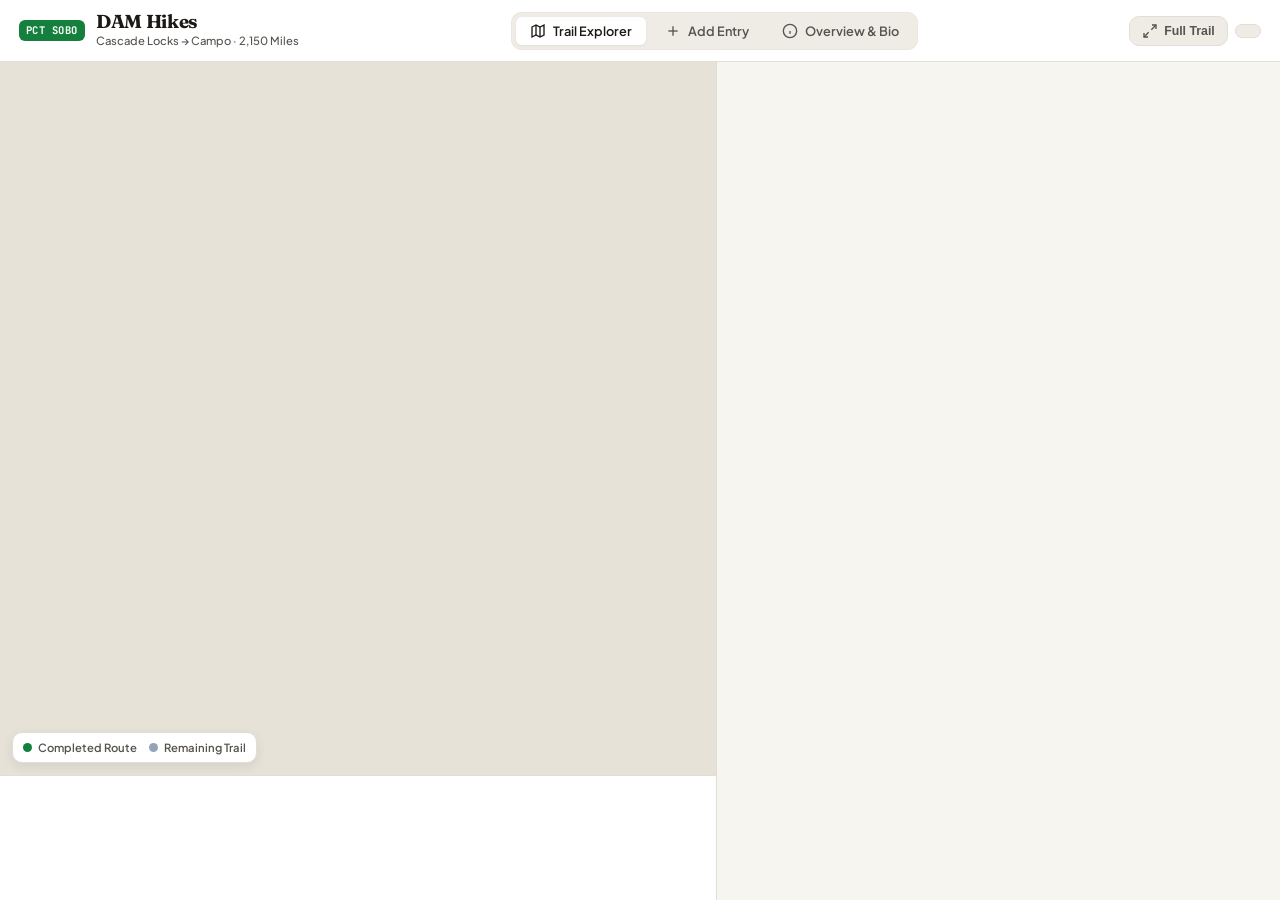
==== index.html @ 0c321ccb "feat: initial commit of DAM Hikes - PCT Southbound map-first digital journal" ====
<!DOCTYPE html>
<html lang="en" data-theme="light">
<head>
  <meta charset="UTF-8" />
  <meta name="viewport" content="width=device-width, initial-scale=1.0" />
  <title>DAM Hikes · Pacific Crest Trail Southbound Journal</title>
  <meta name="description" content="A visual, map-first journal of Daniel Armando Martinez's 2,150-mile southbound hike on the Pacific Crest Trail from Cascade Locks to Campo." />

  <!-- Google Fonts -->
  <link rel="preconnect" href="https://fonts.googleapis.com" />
  <link rel="preconnect" href="https://fonts.gstatic.com" crossorigin />
  <link href="https://fonts.googleapis.com/css2?family=Fraunces:ital,opsz,wght@0,9..144,400;0,9..144,600;0,9..144,700;1,9..144,400&family=JetBrains+Mono:wght@400;500;600&family=Plus+Jakarta+Sans:wght@400;500;600;700&display=swap" rel="stylesheet" />

  <!-- Leaflet CSS -->
  <link rel="stylesheet" href="https://unpkg.com/leaflet@1.9.4/dist/leaflet.css" integrity="sha256-p4NxAoJBhIIN+hmNHrzRCf9tD/miZyoHS5obTRR9BMY=" crossorigin="" />

  <!-- Application CSS -->
  <link rel="stylesheet" href="css/styles.css" />
</head>
<body>

  <!-- Top Global Header -->
  <header class="app-header">
    <div class="header-brand">
      <div class="brand-badge">PCT SOBO</div>
      <div class="brand-titles">
        <h1 class="brand-name">DAM Hikes</h1>
        <span class="brand-tagline">Cascade Locks → Campo · 2,150 Miles</span>
      </div>
    </div>

    <!-- Discrete Screen Switcher Nav -->
    <nav class="header-nav" aria-label="Main Navigation">
      <button class="nav-tab active" id="nav-btn-explorer">
        <svg width="16" height="16" viewBox="0 0 24 24" fill="none" stroke="currentColor" stroke-width="2"><polygon points="3 6 9 3 15 6 21 3 21 18 15 21 9 18 3 21"/><line x1="9" y1="3" x2="9" y2="18"/><line x1="15" y1="6" x2="15" y2="21"/></svg>
        <span>Trail Explorer</span>
      </button>
      <button class="nav-tab" id="nav-btn-author">
        <svg width="16" height="16" viewBox="0 0 24 24" fill="none" stroke="currentColor" stroke-width="2"><line x1="12" y1="5" x2="12" y2="19"/><line x1="5" y1="12" x2="19" y2="12"/></svg>
        <span>Add Entry</span>
      </button>
      <button class="nav-tab" id="nav-btn-overview">
        <svg width="16" height="16" viewBox="0 0 24 24" fill="none" stroke="currentColor" stroke-width="2"><circle cx="12" cy="12" r="10"/><line x1="12" y1="16" x2="12" y2="12"/><line x1="12" y1="8" x2="12.01" y2="8"/></svg>
        <span>Overview & Bio</span>
      </button>
    </nav>

    <!-- Header Actions -->
    <div class="header-actions">
      <button class="btn-icon-header" id="btn-fit-full-trail" title="Fit full 2,150-mile trail in map view">
        <svg width="16" height="16" viewBox="0 0 24 24" fill="none" stroke="currentColor" stroke-width="2"><path d="M15 3h6v6"/><path d="M9 21H3v-6"/><path d="M21 3l-7 7"/><path d="M3 21l7-7"/></svg>
        <span>Full Trail</span>
      </button>
      <button class="btn-icon-header" id="btn-theme-toggle" title="Toggle Theme" aria-label="Toggle Light/Dark Theme">
        <!-- Injected via JS -->
      </button>
    </div>
  </header>

  <!-- Main Viewport Container -->
  <main class="app-main">

    <!-- Screen 1: Explorer View (Map + Detail Panel + Elevation Profile) -->
    <section class="screen-view active" id="screen-explorer">
      <div class="explorer-layout">
        
        <!-- Left / Center Column: Map & Elevation Scrubber -->
        <div class="explorer-map-column">
          <div class="map-wrapper">
            <div id="trail-map" class="trail-map-container" aria-label="Interactive PCT Trail Map"></div>
            
            <!-- Map Overlay Quick Legend -->
            <div class="map-legend-overlay">
              <span class="legend-chip"><span class="chip-dot dot-completed"></span> Completed Route</span>
              <span class="legend-chip"><span class="chip-dot dot-remaining"></span> Remaining Trail</span>
            </div>
          </div>

          <!-- Bottom Elevation Scrubber -->
          <div id="elevation-profile-container" class="elevation-container"></div>
        </div>

        <!-- Right Column: Moment Detail Panel & Chronological Timeline -->
        <div class="explorer-sidebar-column">
          <!-- Active Moment Detail Area -->
          <div id="moment-detail-container" class="moment-detail-wrapper"></div>

          <!-- Chronological Moments Timeline & Filter Index -->
          <div id="timeline-list-container" class="timeline-list-wrapper"></div>
        </div>

      </div>
    </section>

    <!-- Screen 2: Author Composer Screen (Discrete Full-Page Workspace) -->
    <section class="screen-view" id="screen-author" style="display: none;"></section>

    <!-- Screen 3: Overview & Bio Screen (Discrete Full-Page Workspace) -->
    <section class="screen-view" id="screen-overview" style="display: none;"></section>

  </main>

  <!-- Fullscreen Photo Lightbox Modal -->
  <div id="photo-lightbox" class="lightbox-modal" role="dialog" aria-modal="true" aria-hidden="true">
    <div class="lightbox-backdrop"></div>
    <div class="lightbox-content">
      <button id="lightbox-close" class="lightbox-close-btn" aria-label="Close Lightbox">×</button>
      <div class="lightbox-img-wrapper">
        <img id="lightbox-img" src="" alt="Trail photography" />
      </div>
      <div id="lightbox-caption" class="lightbox-caption-text"></div>
    </div>
  </div>

  <!-- Leaflet JS CDN -->
  <script src="https://unpkg.com/leaflet@1.9.4/dist/leaflet.js" integrity="sha256-20nQCchB9co0qIjJZRGuk2/Z9VM+kNiyxNV1lvTlZBo=" crossorigin=""></script>

  <!-- Application Entrypoint -->
  <script type="module" src="js/app.js"></script>

</body>
</html>
---- css/styles.css ----
/**
 * DAM HIKES - National Park Editorial & Modern Topographic Design System
 */

/* --- CSS Variables & Design Tokens --- */
:root {
  /* Surface & Base Colors (Light Mode) */
  --bg-app: #F7F5F0;
  --bg-surface: #FFFFFF;
  --bg-surface-subtle: #EFECE6;
  --bg-surface-elevated: #FFFFFF;
  --border-color: #E2DDD5;
  --border-color-subtle: #EBE7E0;

  /* Typography Colors */
  --text-primary: #1C1917;
  --text-secondary: #57534E;
  --text-muted: #8C827A;
  --text-inverse: #FFFFFF;

  /* Brand & Trail Accents */
  --color-trail-completed: #15803D;
  --color-trail-completed-glow: rgba(21, 128, 61, 0.25);
  --color-trail-remaining: #94A3B8;
  --color-primary: #292524;
  --color-primary-hover: #1C1917;
  --color-accent: #0D9488;

  /* Category Palette */
  --cat-campsite: #10B981;
  --cat-milestone: #3B82F6;
  --cat-resupply: #F59E0B;
  --cat-wildlife: #8B5CF6;
  --cat-hardship: #EF4444;
  --cat-reflection: #EC4899;

  /* Elevation & Shadows */
  --shadow-sm: 0 1px 3px rgba(0, 0, 0, 0.05);
  --shadow-md: 0 4px 12px rgba(0, 0, 0, 0.08);
  --shadow-lg: 0 12px 32px rgba(0, 0, 0, 0.12);

  /* Radii */
  --radius-sm: 6px;
  --radius-md: 10px;
  --radius-lg: 16px;
  --radius-full: 9999px;

  /* Typography Families */
  --font-serif: 'Fraunces', Georgia, serif;
  --font-sans: 'Plus Jakarta Sans', -apple-system, BlinkMacSystemFont, sans-serif;
  --font-mono: 'JetBrains Mono', monospace;

  /* Layout Dimensions */
  --header-height: 62px;
}

/* --- Dark Theme Overrides --- */
[data-theme="dark"] {
  --bg-app: #0B1120;
  --bg-surface: #131C2E;
  --bg-surface-subtle: #1C283E;
  --bg-surface-elevated: #1E2B45;
  --border-color: #26354D;
  --border-color-subtle: #1E293B;

  --text-primary: #F8FAFC;
  --text-secondary: #CBD5E1;
  --text-muted: #64748B;
  --text-inverse: #0F172A;

  --color-trail-completed: #10B981;
  --color-trail-completed-glow: rgba(16, 185, 129, 0.35);
  --color-trail-remaining: #475569;
  --color-primary: #38BDF8;
  --color-primary-hover: #0EA5E9;
  --color-accent: #14B8A6;

  --shadow-sm: 0 1px 3px rgba(0, 0, 0, 0.3);
  --shadow-md: 0 4px 16px rgba(0, 0, 0, 0.4);
  --shadow-lg: 0 12px 32px rgba(0, 0, 0, 0.55);
}

/* --- Global Reset & Base Styles --- */
*, *::before, *::after {
  box-sizing: border-box;
  margin: 0;
  padding: 0;
}

html, body {
  width: 100%;
  height: 100%;
  overflow: hidden;
  background-color: var(--bg-app);
  color: var(--text-primary);
  font-family: var(--font-sans);
  font-size: 15px;
  line-height: 1.5;
  -webkit-font-smoothing: antialiased;
  -moz-osx-font-smoothing: grayscale;
}

/* Custom Scrollbar */
::-webkit-scrollbar {
  width: 6px;
  height: 6px;
}
::-webkit-scrollbar-track {
  background: transparent;
}
::-webkit-scrollbar-thumb {
  background: var(--border-color);
  border-radius: var(--radius-full);
}
::-webkit-scrollbar-thumb:hover {
  background: var(--text-muted);
}

/* --- Global Header --- */
.app-header {
  height: var(--header-height);
  background-color: var(--bg-surface);
  border-bottom: 1px solid var(--border-color);
  display: flex;
  align-items: center;
  justify-content: space-between;
  padding: 0 1.25rem;
  z-index: 1000;
  position: relative;
}

.header-brand {
  display: flex;
  align-items: center;
  gap: 0.75rem;
}

.brand-badge {
  background-color: var(--color-trail-completed);
  color: #FFFFFF;
  font-family: var(--font-mono);
  font-size: 0.7rem;
  font-weight: 700;
  letter-spacing: 0.05em;
  padding: 3px 7px;
  border-radius: var(--radius-sm);
  text-transform: uppercase;
}

.brand-name {
  font-family: var(--font-serif);
  font-size: 1.25rem;
  font-weight: 700;
  color: var(--text-primary);
  line-height: 1.1;
  letter-spacing: -0.02em;
}

.brand-tagline {
  display: block;
  font-size: 0.75rem;
  color: var(--text-secondary);
  font-weight: 500;
}

/* Header Screen Switcher Navigation */
.header-nav {
  display: flex;
  align-items: center;
  gap: 0.35rem;
  background-color: var(--bg-surface-subtle);
  padding: 4px;
  border-radius: var(--radius-md);
  border: 1px solid var(--border-color-subtle);
}

.nav-tab {
  display: flex;
  align-items: center;
  gap: 0.45rem;
  padding: 6px 14px;
  border-radius: var(--radius-sm);
  border: none;
  background: transparent;
  color: var(--text-secondary);
  font-family: var(--font-sans);
  font-size: 0.85rem;
  font-weight: 600;
  cursor: pointer;
  transition: all 0.15s ease;
}

.nav-tab:hover {
  color: var(--text-primary);
  background-color: rgba(0, 0, 0, 0.04);
}

[data-theme="dark"] .nav-tab:hover {
  background-color: rgba(255, 255, 255, 0.06);
}

.nav-tab.active {
  background-color: var(--bg-surface);
  color: var(--text-primary);
  box-shadow: var(--shadow-sm);
}

/* Header Actions */
.header-actions {
  display: flex;
  align-items: center;
  gap: 0.5rem;
}

.btn-icon-header {
  display: flex;
  align-items: center;
  gap: 0.4rem;
  padding: 6px 12px;
  background-color: var(--bg-surface-subtle);
  border: 1px solid var(--border-color);
  color: var(--text-secondary);
  border-radius: var(--radius-md);
  font-size: 0.82rem;
  font-weight: 600;
  cursor: pointer;
  transition: all 0.15s ease;
}

.btn-icon-header:hover {
  background-color: var(--border-color);
  color: var(--text-primary);
}

/* --- Main Application Layout --- */
.app-main {
  height: calc(100vh - var(--header-height));
  width: 100%;
  overflow: hidden;
  position: relative;
}

.screen-view {
  width: 100%;
  height: 100%;
  overflow: hidden;
}

/* --- Screen 1: Explorer View Grid --- */
.explorer-layout {
  display: grid;
  grid-template-columns: 56% 44%;
  height: 100%;
  width: 100%;
  overflow: hidden;
}

/* Map Column (Left / Center) */
.explorer-map-column {
  display: flex;
  flex-direction: column;
  height: 100%;
  border-right: 1px solid var(--border-color);
  position: relative;
  overflow: hidden;
}

.map-wrapper {
  flex: 1;
  position: relative;
  width: 100%;
  height: 100%;
  min-height: 250px;
}

.trail-map-container {
  width: 100%;
  height: 100%;
  background-color: #E6E2D8;
}

[data-theme="dark"] .trail-map-container {
  background-color: #0F172A;
}

/* Map Legend Overlay */
.map-legend-overlay {
  position: absolute;
  bottom: 12px;
  left: 12px;
  background: var(--bg-surface);
  border: 1px solid var(--border-color);
  border-radius: var(--radius-md);
  padding: 6px 10px;
  display: flex;
  align-items: center;
  gap: 12px;
  box-shadow: var(--shadow-md);
  z-index: 500;
  font-size: 0.75rem;
  font-weight: 600;
  color: var(--text-secondary);
}

.legend-chip {
  display: flex;
  align-items: center;
  gap: 6px;
}

.chip-dot {
  width: 9px;
  height: 9px;
  border-radius: var(--radius-full);
}

.dot-completed {
  background-color: var(--color-trail-completed);
}

.dot-remaining {
  background-color: var(--color-trail-remaining);
}

/* Custom Leaflet Markers */
.custom-trail-marker {
  position: relative;
  display: flex;
  align-items: center;
  justify-content: center;
  cursor: pointer;
  transition: transform 0.2s cubic-bezier(0.34, 1.56, 0.64, 1);
}

.custom-trail-marker:hover {
  transform: scale(1.25);
  z-index: 999;
}

.marker-pin {
  width: 26px;
  height: 26px;
  border-radius: var(--radius-full);
  display: flex;
  align-items: center;
  justify-content: center;
  color: #FFFFFF;
  font-size: 13px;
  border: 2px solid #FFFFFF;
  box-shadow: 0 2px 6px rgba(0, 0, 0, 0.35);
}

[data-theme="dark"] .marker-pin {
  border-color: #0F172A;
}

.marker-selected .marker-pin {
  width: 34px;
  height: 34px;
  font-size: 17px;
  border-width: 2.5px;
  box-shadow: 0 0 0 3px rgba(255, 255, 255, 0.6), 0 4px 12px rgba(0, 0, 0, 0.45);
}

.marker-pulse-ring {
  position: absolute;
  width: 44px;
  height: 44px;
  border-radius: var(--radius-full);
  border: 2px solid var(--marker-color);
  animation: markerPulse 1.8s infinite ease-out;
  pointer-events: none;
}

@keyframes markerPulse {
  0% { transform: scale(0.6); opacity: 1; }
  100% { transform: scale(1.8); opacity: 0; }
}

/* Tooltips */
.custom-leaflet-tooltip {
  background: var(--bg-surface) !important;
  color: var(--text-primary) !important;
  border: 1px solid var(--border-color) !important;
  border-radius: var(--radius-md) !important;
  box-shadow: var(--shadow-lg) !important;
  padding: 8px 12px !important;
}

.custom-leaflet-tooltip::before {
  border-top-color: var(--border-color) !important;
}

.map-tooltip .tooltip-badge {
  font-family: var(--font-mono);
  font-size: 0.72rem;
  font-weight: 700;
  margin-bottom: 2px;
  color: var(--color-trail-completed);
}

.map-tooltip .tooltip-title {
  font-family: var(--font-serif);
  font-size: 0.95rem;
  font-weight: 700;
  color: var(--text-primary);
  line-height: 1.2;
}

.map-tooltip .tooltip-meta {
  font-size: 0.75rem;
  color: var(--text-secondary);
  margin-top: 2px;
}

/* --- Elevation Profile Container --- */
.elevation-container {
  height: 125px;
  background-color: var(--bg-surface);
  border-top: 1px solid var(--border-color);
  padding: 6px 12px;
  display: flex;
  flex-direction: column;
}

.elevation-profile-card {
  width: 100%;
  height: 100%;
  display: flex;
  flex-direction: column;
}

.elevation-header {
  display: flex;
  align-items: center;
  justify-content: space-between;
  margin-bottom: 4px;
}

.elevation-title-group {
  display: flex;
  align-items: center;
  gap: 8px;
}

.elevation-badge {
  font-family: var(--font-sans);
  font-size: 0.75rem;
  font-weight: 700;
  color: var(--text-primary);
}

.elevation-range {
  font-size: 0.72rem;
  color: var(--text-muted);
  font-family: var(--font-mono);
}

.elevation-stats-bar {
  display: flex;
  align-items: center;
  gap: 6px;
}

.elev-stat-pill {
  font-family: var(--font-mono);
  font-size: 0.7rem;
  font-weight: 600;
  background-color: var(--bg-surface-subtle);
  border: 1px solid var(--border-color);
  padding: 2px 6px;
  border-radius: var(--radius-sm);
  color: var(--text-secondary);
}

.elevation-tooltip {
  position: absolute;
  background: var(--bg-surface);
  border: 1px solid var(--border-color);
  border-radius: var(--radius-sm);
  padding: 5px 9px;
  font-size: 0.72rem;
  pointer-events: none;
  box-shadow: var(--shadow-md);
  z-index: 100;
  white-space: nowrap;
}

.elev-tip-title {
  font-weight: 700;
  color: var(--color-trail-completed);
  font-family: var(--font-mono);
}

.elev-tip-row {
  color: var(--text-secondary);
}

.elev-tip-moment {
  font-family: var(--font-serif);
  font-weight: 600;
  color: var(--text-primary);
  margin-top: 2px;
}

/* --- Right Sidebar Column (Detail + Timeline) --- */
.explorer-sidebar-column {
  display: flex;
  flex-direction: column;
  height: 100%;
  overflow-y: auto;
  background-color: var(--bg-app);
}

.moment-detail-wrapper {
  padding: 1.25rem 1.25rem 0.5rem 1.25rem;
}

.timeline-list-wrapper {
  padding: 0 1.25rem 1.5rem 1.25rem;
}

/* --- Moment Detail Card --- */
.detail-card {
  background-color: var(--bg-surface);
  border: 1px solid var(--border-color);
  border-radius: var(--radius-lg);
  box-shadow: var(--shadow-sm);
  overflow: hidden;
  margin-bottom: 1.25rem;
  transition: border-color 0.2s ease;
}

.detail-card-header {
  display: flex;
  align-items: center;
  justify-content: space-between;
  padding: 0.85rem 1.25rem;
  border-bottom: 1px solid var(--border-color-subtle);
  background-color: var(--bg-surface-subtle);
}

.header-badges {
  display: flex;
  align-items: center;
  gap: 0.5rem;
  flex-wrap: wrap;
}

.badge {
  display: inline-flex;
  align-items: center;
  gap: 0.35rem;
  padding: 3px 8px;
  border-radius: var(--radius-sm);
  font-size: 0.75rem;
  font-weight: 700;
  text-transform: uppercase;
  letter-spacing: 0.03em;
}

.badge-cat-campsite { background-color: rgba(16, 185, 129, 0.15); color: #059669; }
.badge-cat-milestone { background-color: rgba(59, 130, 246, 0.15); color: #2563EB; }
.badge-cat-resupply { background-color: rgba(245, 158, 11, 0.15); color: #D97706; }
.badge-cat-wildlife { background-color: rgba(139, 92, 246, 0.15); color: #7C3AED; }
.badge-cat-hardship { background-color: rgba(239, 68, 68, 0.15); color: #DC2626; }
.badge-cat-reflection { background-color: rgba(236, 72, 153, 0.15); color: #DB2777; }

[data-theme="dark"] .badge-cat-campsite { color: #34D399; }
[data-theme="dark"] .badge-cat-milestone { color: #60A5FA; }
[data-theme="dark"] .badge-cat-resupply { color: #FBBF24; }
[data-theme="dark"] .badge-cat-wildlife { color: #A78BFA; }
[data-theme="dark"] .badge-cat-hardship { color: #F87171; }
[data-theme="dark"] .badge-cat-reflection { color: #F472B6; }

.badge-section {
  background-color: var(--border-color);
  color: var(--text-secondary);
  font-family: var(--font-mono);
}

.header-actions {
  display: flex;
  align-items: center;
  gap: 0.5rem;
}

.btn-icon {
  display: inline-flex;
  align-items: center;
  gap: 0.3rem;
  background-color: var(--bg-surface);
  border: 1px solid var(--border-color);
  color: var(--text-secondary);
  padding: 4px 8px;
  border-radius: var(--radius-sm);
  font-size: 0.78rem;
  font-weight: 600;
  cursor: pointer;
  transition: all 0.15s ease;
}

.btn-icon:hover:not(:disabled) {
  background-color: var(--border-color);
  color: var(--text-primary);
}

.btn-icon:disabled {
  opacity: 0.4;
  cursor: not-allowed;
}

.step-nav-group {
  display: flex;
  align-items: center;
  gap: 4px;
  background-color: var(--bg-surface);
  border: 1px solid var(--border-color);
  border-radius: var(--radius-sm);
  padding: 2px 4px;
}

.step-nav-group .btn-icon {
  border: none;
  padding: 2px 4px;
}

.step-nav-count {
  font-family: var(--font-mono);
  font-size: 0.75rem;
  color: var(--text-secondary);
  padding: 0 4px;
}

/* Detail Card Body */
.detail-card-body {
  padding: 1.25rem;
}

.moment-headline-group {
  margin-bottom: 1rem;
}

.moment-meta-row {
  display: flex;
  align-items: center;
  gap: 0.75rem;
  flex-wrap: wrap;
  font-size: 0.8rem;
  color: var(--text-secondary);
  margin-bottom: 0.4rem;
  font-family: var(--font-mono);
}

.moment-title {
  font-family: var(--font-serif);
  font-size: 1.55rem;
  font-weight: 700;
  line-height: 1.25;
  color: var(--text-primary);
  letter-spacing: -0.015em;
}

/* Detail Gallery & Lightbox */
.detail-gallery {
  margin: 1rem 0;
}

.gallery-main-view {
  position: relative;
  width: 100%;
  max-height: 320px;
  border-radius: var(--radius-md);
  overflow: hidden;
  cursor: pointer;
  background-color: var(--bg-surface-subtle);
}

.gallery-main-view img, .hero-photo {
  width: 100%;
  height: 100%;
  max-height: 320px;
  object-fit: cover;
  display: block;
  transition: transform 0.3s ease;
}

.gallery-main-view:hover img {
  transform: scale(1.02);
}

.gallery-expand-hint {
  position: absolute;
  top: 10px;
  right: 10px;
  background: rgba(0, 0, 0, 0.65);
  color: #FFFFFF;
  padding: 4px 8px;
  border-radius: var(--radius-sm);
  font-size: 0.72rem;
  display: flex;
  align-items: center;
  gap: 4px;
  opacity: 0;
  transition: opacity 0.2s ease;
}

.gallery-main-view:hover .gallery-expand-hint {
  opacity: 1;
}

.photo-caption {
  position: absolute;
  bottom: 0;
  left: 0;
  right: 0;
  background: linear-gradient(transparent, rgba(0, 0, 0, 0.75));
  color: #FFFFFF;
  padding: 1.25rem 0.85rem 0.6rem 0.85rem;
  font-size: 0.78rem;
}

.gallery-thumbs {
  display: flex;
  gap: 0.5rem;
  margin-top: 0.5rem;
  overflow-x: auto;
  padding-bottom: 4px;
}

.thumb-btn {
  width: 54px;
  height: 54px;
  border-radius: var(--radius-sm);
  overflow: hidden;
  border: 2px solid transparent;
  cursor: pointer;
  flex-shrink: 0;
  padding: 0;
  background: transparent;
}

.thumb-btn.active {
  border-color: var(--color-trail-completed);
}

.thumb-btn img {
  width: 100%;
  height: 100%;
  object-fit: cover;
}

/* Quotes */
.detail-pull-quote {
  font-family: var(--font-serif);
  font-style: italic;
  font-size: 1.12rem;
  line-height: 1.5;
  color: var(--text-primary);
  border-left: 3px solid var(--color-trail-completed);
  padding-left: 1rem;
  margin: 1rem 0;
}

.minimal-lead-quote {
  font-family: var(--font-serif);
  font-style: italic;
  font-size: 1.25rem;
  line-height: 1.5;
  color: var(--text-primary);
  margin-bottom: 1rem;
  padding-bottom: 0.75rem;
  border-bottom: 1px solid var(--border-color-subtle);
}

/* Metric Ribbon */
.metric-ribbon {
  display: flex;
  flex-wrap: wrap;
  gap: 0.5rem;
  margin: 0.85rem 0 1rem 0;
}

.metric-pill {
  display: inline-flex;
  align-items: center;
  gap: 0.35rem;
  background-color: var(--bg-surface-subtle);
  border: 1px solid var(--border-color);
  padding: 4px 10px;
  border-radius: var(--radius-full);
  font-size: 0.78rem;
  font-weight: 600;
  color: var(--text-secondary);
  font-family: var(--font-mono);
}

/* Story Narrative Text */
.moment-story-text {
  font-family: var(--font-serif);
  font-size: 1.05rem;
  line-height: 1.75;
  color: var(--text-primary);
}

.moment-story-text p {
  margin-bottom: 0.9rem;
}

.moment-story-text p:last-child {
  margin-bottom: 0;
}

.detail-gear-box {
  margin-top: 1rem;
  padding: 0.75rem 1rem;
  background-color: var(--bg-surface-subtle);
  border-radius: var(--radius-md);
  font-size: 0.85rem;
  color: var(--text-secondary);
}

/* Field Log Grid Template */
.fieldlog-grid {
  display: grid;
  grid-template-columns: repeat(2, 1fr);
  gap: 0.75rem;
  background-color: var(--bg-surface-subtle);
  border: 1px solid var(--border-color);
  border-radius: var(--radius-md);
  padding: 0.85rem;
  margin-bottom: 1rem;
}

.field-cell {
  display: flex;
  flex-direction: column;
}

.field-label {
  font-size: 0.7rem;
  font-weight: 700;
  text-transform: uppercase;
  color: var(--text-muted);
  font-family: var(--font-mono);
}

.field-value {
  font-size: 0.88rem;
  font-weight: 600;
  color: var(--text-primary);
  font-family: var(--font-mono);
}

.fieldlog-photo-strip {
  display: grid;
  grid-template-columns: repeat(auto-fit, minmax(140px, 1fr));
  gap: 0.5rem;
  margin-top: 1rem;
}

.fieldlog-photo-item {
  border-radius: var(--radius-sm);
  overflow: hidden;
  height: 110px;
  cursor: pointer;
}

.fieldlog-photo-item img {
  width: 100%;
  height: 100%;
  object-fit: cover;
}

.fieldlog-gear-notes {
  margin-top: 1rem;
  font-size: 0.85rem;
  color: var(--text-secondary);
  background: var(--bg-surface-subtle);
  padding: 0.6rem 0.85rem;
  border-radius: var(--radius-sm);
}

/* Detail Card Footer */
.detail-card-footer {
  padding: 0.75rem 1.25rem;
  border-top: 1px solid var(--border-color-subtle);
  background-color: var(--bg-surface-subtle);
  font-size: 0.78rem;
  color: var(--text-secondary);
  font-family: var(--font-mono);
}

.footer-trail-stats {
  display: flex;
  align-items: center;
  gap: 0.6rem;
  flex-wrap: wrap;
}

.stat-separator {
  color: var(--text-muted);
}

/* --- Timeline List & Filters Component --- */
.timeline-container {
  background-color: var(--bg-surface);
  border: 1px solid var(--border-color);
  border-radius: var(--radius-lg);
  box-shadow: var(--shadow-sm);
  overflow: hidden;
}

.timeline-filter-header {
  padding: 1rem 1rem 0.75rem 1rem;
  border-bottom: 1px solid var(--border-color-subtle);
  display: flex;
  flex-direction: column;
  gap: 0.6rem;
}

.timeline-search-row {
  display: flex;
  gap: 0.5rem;
  align-items: center;
}

.search-input-wrapper {
  position: relative;
  flex: 1;
  display: flex;
  align-items: center;
}

.search-input-wrapper svg {
  position: absolute;
  left: 10px;
  color: var(--text-muted);
}

.search-input-wrapper input {
  width: 100%;
  padding: 7px 10px 7px 32px;
  border-radius: var(--radius-md);
  border: 1px solid var(--border-color);
  background-color: var(--bg-surface-subtle);
  color: var(--text-primary);
  font-family: var(--font-sans);
  font-size: 0.84rem;
  outline: none;
  transition: border-color 0.15s ease;
}

.search-input-wrapper input:focus {
  border-color: var(--color-trail-completed);
}

.btn-clear-search {
  position: absolute;
  right: 8px;
  background: none;
  border: none;
  color: var(--text-muted);
  font-size: 1.1rem;
  cursor: pointer;
}

.btn-add-quick {
  display: flex;
  align-items: center;
  gap: 0.35rem;
  padding: 7px 12px;
  background-color: var(--color-primary);
  color: var(--text-inverse);
  border: none;
  border-radius: var(--radius-md);
  font-size: 0.8rem;
  font-weight: 600;
  cursor: pointer;
  white-space: nowrap;
  transition: opacity 0.15s ease;
}

.btn-add-quick:hover {
  opacity: 0.9;
}

/* Section Pills */
.section-pills-row {
  display: flex;
  gap: 0.35rem;
  overflow-x: auto;
  padding-bottom: 2px;
}

.pill-btn {
  padding: 4px 10px;
  border-radius: var(--radius-full);
  border: 1px solid var(--border-color);
  background-color: transparent;
  color: var(--text-secondary);
  font-size: 0.75rem;
  font-weight: 600;
  cursor: pointer;
  white-space: nowrap;
  transition: all 0.15s ease;
}

.pill-btn:hover {
  border-color: var(--text-secondary);
  color: var(--text-primary);
}

.pill-btn.active {
  background-color: var(--text-primary);
  color: var(--text-inverse);
  border-color: var(--text-primary);
}

/* Category Pills */
.category-pills-row {
  display: flex;
  gap: 0.35rem;
  overflow-x: auto;
  padding-bottom: 2px;
}

.pill-category {
  display: inline-flex;
  align-items: center;
  gap: 0.3rem;
  padding: 3px 8px;
  border-radius: var(--radius-sm);
  border: 1px solid var(--border-color);
  background-color: transparent;
  color: var(--text-secondary);
  font-size: 0.72rem;
  font-weight: 600;
  cursor: pointer;
  white-space: nowrap;
  transition: all 0.15s ease;
}

.pill-category.active {
  background-color: var(--bg-surface-subtle);
  border-color: var(--text-primary);
  color: var(--text-primary);
  font-weight: 700;
}

.timeline-meta-bar {
  display: flex;
  align-items: center;
  justify-content: space-between;
  padding: 0.5rem 1rem;
  background-color: var(--bg-surface-subtle);
  border-bottom: 1px solid var(--border-color-subtle);
  font-size: 0.75rem;
  color: var(--text-secondary);
}

.btn-reset-filters {
  background: none;
  border: none;
  color: var(--color-primary);
  font-weight: 600;
  cursor: pointer;
  text-decoration: underline;
}

/* Timeline Cards List */
.timeline-scroll-list {
  max-height: 480px;
  overflow-y: auto;
  padding: 0.5rem;
  display: flex;
  flex-direction: column;
  gap: 0.4rem;
}

.timeline-card {
  display: flex;
  align-items: flex-start;
  gap: 0.75rem;
  padding: 0.75rem;
  border-radius: var(--radius-md);
  border: 1px solid transparent;
  background-color: var(--bg-surface);
  cursor: pointer;
  transition: all 0.15s ease;
  position: relative;
}

.timeline-card:hover {
  background-color: var(--bg-surface-subtle);
  border-color: var(--border-color);
}

.timeline-card.selected {
  background-color: var(--bg-surface-subtle);
  border-color: var(--color-trail-completed);
  box-shadow: 0 0 0 1px var(--color-trail-completed);
}

.timeline-card-indicator {
  width: 4px;
  height: 100%;
  min-height: 36px;
  border-radius: var(--radius-full);
  flex-shrink: 0;
}

.timeline-card-content {
  flex: 1;
  min-width: 0;
}

.card-meta-line {
  display: flex;
  align-items: center;
  gap: 0.5rem;
  margin-bottom: 2px;
}

.badge-cat-tag {
  font-family: var(--font-mono);
  font-size: 0.7rem;
  font-weight: 700;
}

.card-day {
  font-family: var(--font-mono);
  font-size: 0.7rem;
  color: var(--text-muted);
}

.card-title {
  font-family: var(--font-serif);
  font-size: 0.95rem;
  font-weight: 700;
  color: var(--text-primary);
  line-height: 1.25;
  margin-bottom: 2px;
  white-space: nowrap;
  overflow: hidden;
  text-overflow: ellipsis;
}

.card-location {
  font-size: 0.75rem;
  color: var(--text-secondary);
  margin-bottom: 3px;
}

.card-snippet {
  font-size: 0.78rem;
  color: var(--text-muted);
  line-height: 1.35;
  display: -webkit-box;
  -webkit-line-clamp: 2;
  -webkit-box-orient: vertical;
  overflow: hidden;
}

.timeline-card-thumb {
  width: 52px;
  height: 52px;
  border-radius: var(--radius-sm);
  overflow: hidden;
  flex-shrink: 0;
}

.timeline-card-thumb img {
  width: 100%;
  height: 100%;
  object-fit: cover;
}

/* --- Screen 2: Author Composer Screen --- */
.author-screen-layout {
  height: 100%;
  display: flex;
  flex-direction: column;
  background-color: var(--bg-app);
}

.author-header {
  height: 64px;
  background-color: var(--bg-surface);
  border-bottom: 1px solid var(--border-color);
  display: flex;
  align-items: center;
  justify-content: space-between;
  padding: 0 1.5rem;
  flex-shrink: 0;
}

.author-header-left {
  display: flex;
  align-items: center;
  gap: 1rem;
}

.author-title-group h2 {
  font-family: var(--font-serif);
  font-size: 1.25rem;
  font-weight: 700;
  line-height: 1.2;
}

.author-subtitle {
  font-size: 0.75rem;
  color: var(--text-secondary);
}

.author-header-right {
  display: flex;
  align-items: center;
  gap: 0.75rem;
}

.author-workspace-grid {
  flex: 1;
  display: grid;
  grid-template-columns: 1fr 1fr;
  gap: 1.5rem;
  padding: 1.5rem;
  overflow-y: auto;
}

.author-form-col {
  background-color: var(--bg-surface);
  border: 1px solid var(--border-color);
  border-radius: var(--radius-lg);
  padding: 1.5rem;
  box-shadow: var(--shadow-sm);
}

.form-section {
  margin-bottom: 1.5rem;
  padding-bottom: 1.25rem;
  border-bottom: 1px solid var(--border-color-subtle);
}

.form-section:last-child {
  border-bottom: none;
  margin-bottom: 0;
  padding-bottom: 0;
}

.section-title {
  font-family: var(--font-sans);
  font-size: 0.95rem;
  font-weight: 700;
  color: var(--text-primary);
  margin-bottom: 0.85rem;
}

.form-row {
  display: flex;
  gap: 0.85rem;
  margin-bottom: 0.85rem;
}

.form-row:last-child {
  margin-bottom: 0;
}

.form-group {
  display: flex;
  flex-direction: column;
  gap: 0.35rem;
  margin-bottom: 0.85rem;
}

.form-group.flex-1 { flex: 1; margin-bottom: 0; }
.form-group.flex-2 { flex: 2; margin-bottom: 0; }

.form-group label {
  font-size: 0.78rem;
  font-weight: 600;
  color: var(--text-secondary);
}

.form-group input,
.form-group select,
.form-group textarea {
  padding: 8px 12px;
  border-radius: var(--radius-sm);
  border: 1px solid var(--border-color);
  background-color: var(--bg-surface-subtle);
  color: var(--text-primary);
  font-family: var(--font-sans);
  font-size: 0.88rem;
  outline: none;
  transition: border-color 0.15s ease;
}

.form-group input:focus,
.form-group select:focus,
.form-group textarea:focus {
  border-color: var(--color-trail-completed);
}

.photo-management-box {
  background-color: var(--bg-surface-subtle);
  border: 1px solid var(--border-color);
  border-radius: var(--radius-md);
  padding: 1rem;
}

.photo-presets-row {
  display: flex;
  align-items: center;
  gap: 0.4rem;
  flex-wrap: wrap;
  margin-top: 0.5rem;
}

.preset-label {
  font-size: 0.75rem;
  color: var(--text-secondary);
  font-weight: 600;
}

.btn-preset {
  padding: 3px 8px;
  background-color: var(--bg-surface);
  border: 1px solid var(--border-color);
  border-radius: var(--radius-sm);
  font-size: 0.72rem;
  color: var(--text-primary);
  cursor: pointer;
}

.attached-photos-list {
  display: flex;
  flex-direction: column;
  gap: 0.4rem;
  margin-top: 0.75rem;
}

.attached-photo-item {
  display: flex;
  align-items: center;
  gap: 0.75rem;
  background: var(--bg-surface);
  border: 1px solid var(--border-color);
  border-radius: var(--radius-sm);
  padding: 4px 8px;
}

.attached-photo-item img {
  width: 42px;
  height: 42px;
  object-fit: cover;
  border-radius: var(--radius-sm);
}

.attached-photo-info {
  flex: 1;
  font-size: 0.78rem;
  color: var(--text-secondary);
}

.btn-remove-photo {
  background: none;
  border: none;
  color: var(--cat-hardship);
  font-size: 1.25rem;
  font-weight: 700;
  cursor: pointer;
  padding: 0 4px;
}

/* Author Preview Column */
.author-preview-col {
  height: 100%;
}

.preview-sticky-container {
  position: sticky;
  top: 0;
}

.preview-header {
  display: flex;
  align-items: center;
  justify-content: space-between;
  margin-bottom: 0.75rem;
  font-size: 0.78rem;
  font-weight: 700;
  color: var(--text-secondary);
}

.preview-badge {
  color: var(--color-trail-completed);
}

/* --- Screen 3: Overview & Bio Screen --- */
.overview-screen-layout {
  height: 100%;
  overflow-y: auto;
  padding: 1.5rem;
  max-width: 960px;
  margin: 0 auto;
}

.overview-header {
  display: flex;
  align-items: center;
  gap: 1rem;
  margin-bottom: 1.5rem;
}

.overview-title-group h2 {
  font-family: var(--font-serif);
  font-size: 1.5rem;
  font-weight: 700;
}

.overview-subtitle {
  font-size: 0.82rem;
  color: var(--text-secondary);
}

.overview-content-grid {
  display: flex;
  flex-direction: column;
  gap: 1.5rem;
}

.overview-bio-card {
  background-color: var(--bg-surface);
  border: 1px solid var(--border-color);
  border-radius: var(--radius-lg);
  padding: 1.5rem;
  display: flex;
  gap: 1.25rem;
  box-shadow: var(--shadow-sm);
}

.bio-avatar-placeholder {
  width: 72px;
  height: 72px;
  border-radius: var(--radius-full);
  background-color: var(--color-trail-completed);
  color: #FFFFFF;
  display: flex;
  align-items: center;
  justify-content: center;
  font-family: var(--font-serif);
  font-size: 1.5rem;
  font-weight: 700;
}

.bio-info {
  flex: 1;
}

.bio-name-row {
  display: flex;
  align-items: center;
  gap: 0.75rem;
  margin-bottom: 0.25rem;
}

.bio-name-row h3 {
  font-family: var(--font-serif);
  font-size: 1.35rem;
  font-weight: 700;
}

.bio-trail-name {
  font-family: var(--font-mono);
  font-size: 0.8rem;
  background-color: var(--bg-surface-subtle);
  padding: 2px 8px;
  border-radius: var(--radius-sm);
  color: var(--text-secondary);
}

.bio-tagline {
  font-size: 0.85rem;
  color: var(--text-muted);
  margin-bottom: 0.75rem;
}

.bio-narrative {
  font-family: var(--font-serif);
  font-size: 0.95rem;
  line-height: 1.6;
  color: var(--text-secondary);
}

.overview-stats-grid {
  display: grid;
  grid-template-columns: repeat(auto-fit, minmax(135px, 1fr));
  gap: 0.75rem;
}

.stat-card {
  background-color: var(--bg-surface);
  border: 1px solid var(--border-color);
  border-radius: var(--radius-md);
  padding: 1rem;
  text-align: center;
  box-shadow: var(--shadow-sm);
}

.stat-icon {
  font-size: 1.35rem;
  margin-bottom: 0.25rem;
}

.stat-value {
  font-family: var(--font-mono);
  font-size: 1.25rem;
  font-weight: 700;
  color: var(--text-primary);
}

.stat-label {
  font-size: 0.72rem;
  color: var(--text-secondary);
  margin-top: 2px;
}

.overview-heading {
  font-family: var(--font-serif);
  font-size: 1.15rem;
  font-weight: 700;
  margin-bottom: 0.75rem;
}

.sections-grid {
  display: grid;
  grid-template-columns: repeat(auto-fit, minmax(210px, 1fr));
  gap: 0.75rem;
}

.section-card {
  background-color: var(--bg-surface);
  border: 1px solid var(--border-color);
  border-radius: var(--radius-md);
  padding: 1rem;
}

.sec-border-oregon { border-top: 3px solid var(--cat-campsite); }
.sec-border-norcal { border-top: 3px solid var(--color-accent); }
.sec-border-sierra { border-top: 3px solid var(--cat-milestone); }
.sec-border-socal { border-top: 3px solid var(--cat-resupply); }

.sec-header {
  display: flex;
  justify-content: space-between;
  align-items: center;
  margin-bottom: 0.4rem;
}

.sec-name {
  font-weight: 700;
  font-size: 0.9rem;
}

.sec-miles {
  font-family: var(--font-mono);
  font-size: 0.72rem;
  color: var(--text-muted);
}

.sec-desc {
  font-size: 0.78rem;
  color: var(--text-secondary);
  line-height: 1.4;
}

.gear-list-grid {
  display: grid;
  grid-template-columns: repeat(auto-fit, minmax(240px, 1fr));
  gap: 0.6rem;
}

.gear-item {
  background-color: var(--bg-surface);
  border: 1px solid var(--border-color);
  padding: 0.75rem;
  border-radius: var(--radius-sm);
  font-size: 0.85rem;
  color: var(--text-secondary);
}

.overview-data-management-box {
  background-color: var(--bg-surface);
  border: 1px solid var(--border-color);
  border-radius: var(--radius-lg);
  padding: 1.5rem;
}

.data-actions-row {
  display: flex;
  gap: 0.75rem;
  flex-wrap: wrap;
  margin-top: 1rem;
}

/* Button Variants */
.btn-primary {
  display: inline-flex;
  align-items: center;
  gap: 0.45rem;
  background-color: var(--color-primary);
  color: var(--text-inverse);
  border: none;
  border-radius: var(--radius-md);
  padding: 8px 16px;
  font-size: 0.85rem;
  font-weight: 600;
  cursor: pointer;
  transition: opacity 0.15s ease;
}

.btn-primary:hover {
  opacity: 0.9;
}

.btn-secondary {
  display: inline-flex;
  align-items: center;
  gap: 0.45rem;
  background-color: var(--bg-surface);
  color: var(--text-primary);
  border: 1px solid var(--border-color);
  border-radius: var(--radius-md);
  padding: 8px 16px;
  font-size: 0.85rem;
  font-weight: 600;
  cursor: pointer;
  transition: all 0.15s ease;
}

.btn-secondary:hover {
  background-color: var(--bg-surface-subtle);
}

.btn-danger {
  display: inline-flex;
  align-items: center;
  gap: 0.45rem;
  background-color: var(--cat-hardship);
  color: #FFFFFF;
  border: none;
  border-radius: var(--radius-md);
  padding: 8px 16px;
  font-size: 0.85rem;
  font-weight: 600;
  cursor: pointer;
}

.btn-outline-danger {
  display: inline-flex;
  align-items: center;
  gap: 0.45rem;
  background-color: transparent;
  color: var(--cat-hardship);
  border: 1px solid var(--cat-hardship);
  border-radius: var(--radius-md);
  padding: 8px 16px;
  font-size: 0.85rem;
  font-weight: 600;
  cursor: pointer;
}

/* Lightbox Modal */
.lightbox-modal {
  display: none;
  position: fixed;
  top: 0;
  left: 0;
  width: 100vw;
  height: 100vh;
  z-index: 9999;
  align-items: center;
  justify-content: center;
}

.lightbox-modal.open {
  display: flex;
}

.lightbox-backdrop {
  position: absolute;
  top: 0;
  left: 0;
  width: 100%;
  height: 100%;
  background-color: rgba(0, 0, 0, 0.85);
  backdrop-filter: blur(4px);
}

.lightbox-content {
  position: relative;
  max-width: 90vw;
  max-height: 85vh;
  z-index: 10000;
  display: flex;
  flex-direction: column;
  align-items: center;
}

.lightbox-close-btn {
  position: absolute;
  top: -40px;
  right: 0;
  background: none;
  border: none;
  color: #FFFFFF;
  font-size: 2rem;
  cursor: pointer;
}

.lightbox-img-wrapper {
  max-height: 75vh;
  border-radius: var(--radius-md);
  overflow: hidden;
  box-shadow: var(--shadow-lg);
}

.lightbox-img-wrapper img {
  max-width: 100%;
  max-height: 75vh;
  object-fit: contain;
  display: block;
}

.lightbox-caption-text {
  color: #FFFFFF;
  font-size: 0.9rem;
  margin-top: 0.75rem;
  text-align: center;
  max-width: 600px;
}

/* --- Mobile & Responsive Design --- */
@media (max-width: 992px) {
  .explorer-layout {
    grid-template-columns: 1fr;
    grid-template-rows: 40vh auto;
    overflow-y: auto;
  }

  .explorer-map-column {
    height: 40vh;
    border-right: none;
    border-bottom: 1px solid var(--border-color);
  }

  .elevation-container {
    height: 90px;
  }

  .explorer-sidebar-column {
    height: auto;
    overflow-y: visible;
  }

  .author-workspace-grid {
    grid-template-columns: 1fr;
  }
}

@media (max-width: 640px) {
  .app-header {
    padding: 0 0.75rem;
  }

  .brand-tagline {
    display: none;
  }

  .nav-tab span {
    display: none;
  }

  .nav-tab {
    padding: 6px 10px;
  }

  .author-header {
    padding: 0 0.75rem;
  }

  .overview-screen-layout {
    padding: 1rem;
  }

  .overview-bio-card {
    flex-direction: column;
    align-items: center;
    text-align: center;
  }
}
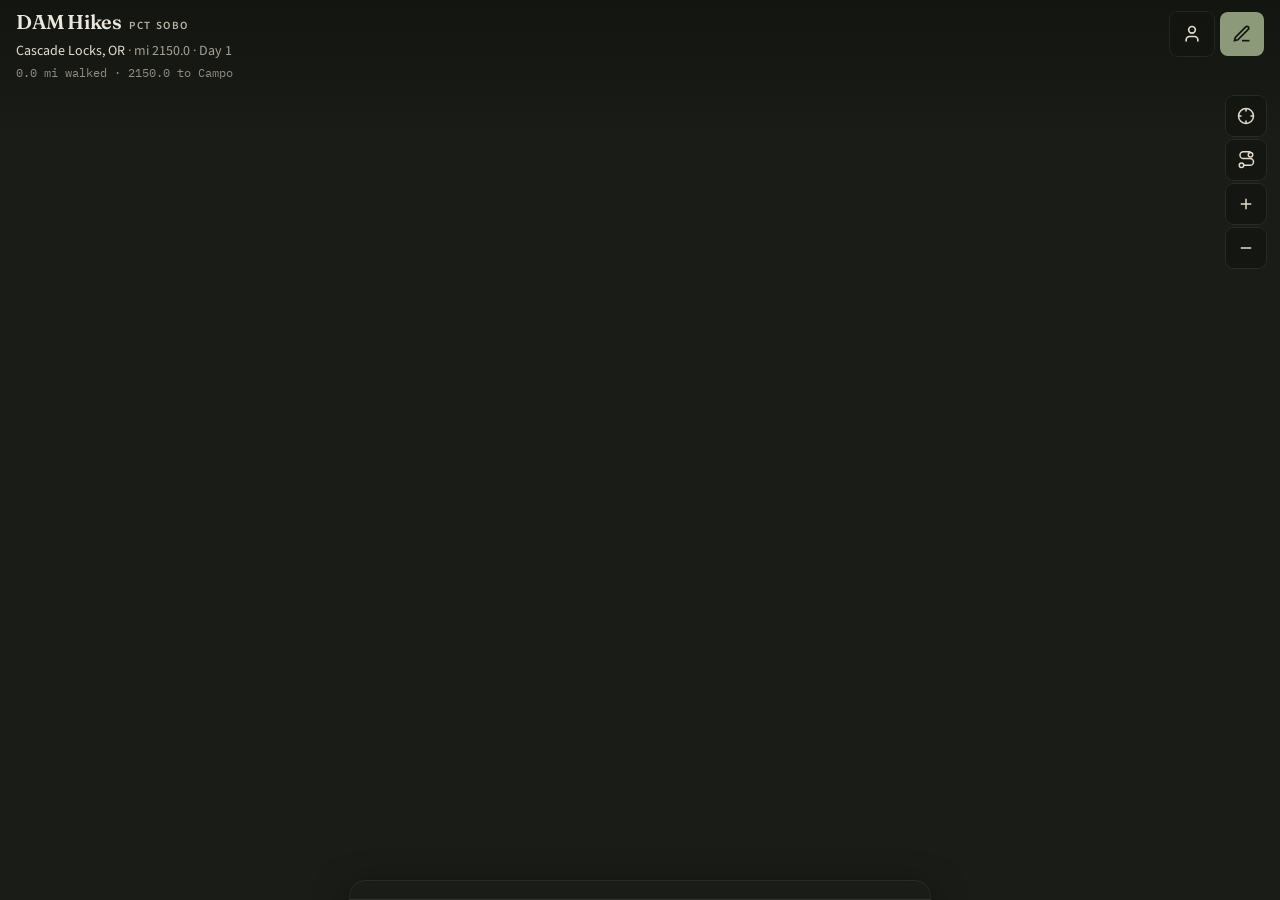
==== commit 5a6e3459: "style: adopt prototype aesthetic, satellite cartography, trail beads, and bottom dock layout" ====
--- a/index.html
+++ b/index.html
@@ -1,121 +1,125 @@
 <!DOCTYPE html>
-<html lang="en" data-theme="light">
+<html lang="en">
 <head>
   <meta charset="UTF-8" />
-  <meta name="viewport" content="width=device-width, initial-scale=1.0" />
-  <title>DAM Hikes · Pacific Crest Trail Southbound Journal</title>
+  <meta name="viewport" content="width=device-width, initial-scale=1.0, maximum-scale=1.0, user-scalable=no" />
+  <title>DAM Hikes · 2150 South · PCT Southbound Journal</title>
   <meta name="description" content="A visual, map-first journal of Daniel Armando Martinez's 2,150-mile southbound hike on the Pacific Crest Trail from Cascade Locks to Campo." />
-
-  <!-- Google Fonts -->
-  <link rel="preconnect" href="https://fonts.googleapis.com" />
-  <link rel="preconnect" href="https://fonts.gstatic.com" crossorigin />
-  <link href="https://fonts.googleapis.com/css2?family=Fraunces:ital,opsz,wght@0,9..144,400;0,9..144,600;0,9..144,700;1,9..144,400&family=JetBrains+Mono:wght@400;500;600&family=Plus+Jakarta+Sans:wght@400;500;600;700&display=swap" rel="stylesheet" />
 
   <!-- Leaflet CSS -->
   <link rel="stylesheet" href="https://unpkg.com/leaflet@1.9.4/dist/leaflet.css" integrity="sha256-p4NxAoJBhIIN+hmNHrzRCf9tD/miZyoHS5obTRR9BMY=" crossorigin="" />
 
-  <!-- Application CSS -->
+  <!-- Stylesheet -->
   <link rel="stylesheet" href="css/styles.css" />
 </head>
 <body>
 
-  <!-- Top Global Header -->
-  <header class="app-header">
-    <div class="header-brand">
-      <div class="brand-badge">PCT SOBO</div>
-      <div class="brand-titles">
-        <h1 class="brand-name">DAM Hikes</h1>
-        <span class="brand-tagline">Cascade Locks → Campo · 2,150 Miles</span>
+  <!-- Fullscreen Map Viewport -->
+  <div class="relative h-screen w-full overflow-hidden" style="position: relative; width: 100vw; height: 100dvh;">
+    
+    <!-- Leaflet Map Container -->
+    <div id="trail-map" class="leaflet-container" role="application" aria-label="Pacific Crest Trail Southbound Map"></div>
+
+    <!-- Map Top Vignette Gradient Overlay -->
+    <div class="map-top-vignette"></div>
+
+    <!-- Floating Top Header Overlay -->
+    <header class="floating-header-wrapper">
+      <div class="floating-header">
+        <div class="brand-meta-group">
+          <div class="brand-title-row">
+            <h1 class="brand-title">DAM Hikes</h1>
+            <span class="brand-sub-badge">PCT SOBO</span>
+          </div>
+          <p class="trail-status-line" id="header-status-line">
+            <span id="header-location">Cascade Locks, OR</span>
+            <span class="trail-status-sub"> · mi <span id="header-mile">2150.0</span> · <span id="header-day">Day 1</span></span>
+          </p>
+          <p class="trail-mileage-counts" id="header-counts-line">
+            <span id="header-walked">0.0</span> mi walked · <span id="header-remaining">2150.0</span> to Campo
+          </p>
+        </div>
+
+        <div class="header-actions-group">
+          <button type="button" id="btn-open-about" class="btn-header-glass" aria-label="About the hike and gear list" title="Hiker Bio & Gear List">
+            <svg width="20" height="20" viewBox="0 0 24 24" fill="none" stroke="currentColor" stroke-width="2"><path d="M19 21v-2a4 4 0 0 0-4-4H9a4 4 0 0 0-4 4v2"/><circle cx="12" cy="7" r="4"/></svg>
+          </button>
+          <button type="button" id="btn-open-compose" class="btn-header-primary" aria-label="New update" title="New Journal Entry">
+            <svg width="20" height="20" viewBox="0 0 24 24" fill="none" stroke="currentColor" stroke-width="2"><path d="M12 20h9"/><path d="M16.5 3.5a2.121 2.121 0 0 1 3 3L7 19l-4 1 1-4L16.5 3.5z"/></svg>
+          </button>
+        </div>
       </div>
+    </header>
+
+    <!-- Floating Map Control Buttons (Right) -->
+    <div class="floating-map-controls">
+      <button type="button" class="trail-map-btn" id="btn-frame-here" title="Focus current trail position" aria-label="Zoom to current position">
+        <svg width="18" height="18" viewBox="0 0 24 24" fill="none" stroke="currentColor" stroke-width="2"><circle cx="12" cy="12" r="10"/><line x1="22" y1="12" x2="18" y2="12"/><line x1="6" y1="12" x2="2" y2="12"/><line x1="12" y1="6" x2="12" y2="2"/><line x1="12" y1="22" x2="12" y2="18"/></svg>
+      </button>
+      <button type="button" class="trail-map-btn" id="btn-frame-trail" title="Fit whole 2,150-mile trail" aria-label="Show the whole trail">
+        <svg width="18" height="18" viewBox="0 0 24 24" fill="none" stroke="currentColor" stroke-width="2"><circle cx="6" cy="19" r="3"/><path d="M9 19h8.5a4.5 4.5 0 0 0 0-9H8.5a4.5 4.5 0 0 1 0-9H18"/><circle cx="18" cy="5" r="3"/></svg>
+      </button>
+      <button type="button" class="trail-map-btn" id="btn-zoom-in" title="Zoom in" aria-label="Zoom in">
+        <svg width="18" height="18" viewBox="0 0 24 24" fill="none" stroke="currentColor" stroke-width="2"><line x1="12" y1="5" x2="12" y2="19"/><line x1="5" y1="12" x2="19" y2="12"/></svg>
+      </button>
+      <button type="button" class="trail-map-btn" id="btn-zoom-out" title="Zoom out" aria-label="Zoom out">
+        <svg width="18" height="18" viewBox="0 0 24 24" fill="none" stroke="currentColor" stroke-width="2"><line x1="5" y1="12" x2="19" y2="12"/></svg>
+      </button>
     </div>
 
-    <!-- Discrete Screen Switcher Nav -->
-    <nav class="header-nav" aria-label="Main Navigation">
-      <button class="nav-tab active" id="nav-btn-explorer">
-        <svg width="16" height="16" viewBox="0 0 24 24" fill="none" stroke="currentColor" stroke-width="2"><polygon points="3 6 9 3 15 6 21 3 21 18 15 21 9 18 3 21"/><line x1="9" y1="3" x2="9" y2="18"/><line x1="15" y1="6" x2="15" y2="21"/></svg>
-        <span>Trail Explorer</span>
-      </button>
-      <button class="nav-tab" id="nav-btn-author">
-        <svg width="16" height="16" viewBox="0 0 24 24" fill="none" stroke="currentColor" stroke-width="2"><line x1="12" y1="5" x2="12" y2="19"/><line x1="5" y1="12" x2="19" y2="12"/></svg>
-        <span>Add Entry</span>
-      </button>
-      <button class="nav-tab" id="nav-btn-overview">
-        <svg width="16" height="16" viewBox="0 0 24 24" fill="none" stroke="currentColor" stroke-width="2"><circle cx="12" cy="12" r="10"/><line x1="12" y1="16" x2="12" y2="12"/><line x1="12" y1="8" x2="12.01" y2="8"/></svg>
-        <span>Overview & Bio</span>
-      </button>
-    </nav>
+    <!-- Bottom Dock: Elevation Profile + Active Trail Card -->
+    <div id="bottom-dock-container" class="bottom-dock-container">
+      
+      <!-- Interactive SVG Elevation Profile Component -->
+      <div class="elevation-profile-bar" id="elevation-profile-container"></div>
 
-    <!-- Header Actions -->
-    <div class="header-actions">
-      <button class="btn-icon-header" id="btn-fit-full-trail" title="Fit full 2,150-mile trail in map view">
-        <svg width="16" height="16" viewBox="0 0 24 24" fill="none" stroke="currentColor" stroke-width="2"><path d="M15 3h6v6"/><path d="M9 21H3v-6"/><path d="M21 3l-7 7"/><path d="M3 21l7-7"/></svg>
-        <span>Full Trail</span>
-      </button>
-      <button class="btn-icon-header" id="btn-theme-toggle" title="Toggle Theme" aria-label="Toggle Light/Dark Theme">
-        <!-- Injected via JS -->
-      </button>
+      <!-- Active Moment Trail Card Component -->
+      <div id="moment-detail-container"></div>
+
     </div>
-  </header>
 
-  <!-- Main Viewport Container -->
-  <main class="app-main">
+  </div>
 
-    <!-- Screen 1: Explorer View (Map + Detail Panel + Elevation Profile) -->
-    <section class="screen-view active" id="screen-explorer">
-      <div class="explorer-layout">
-        
-        <!-- Left / Center Column: Map & Elevation Scrubber -->
-        <div class="explorer-map-column">
-          <div class="map-wrapper">
-            <div id="trail-map" class="trail-map-container" aria-label="Interactive PCT Trail Map"></div>
-            
-            <!-- Map Overlay Quick Legend -->
-            <div class="map-legend-overlay">
-              <span class="legend-chip"><span class="chip-dot dot-completed"></span> Completed Route</span>
-              <span class="legend-chip"><span class="chip-dot dot-remaining"></span> Remaining Trail</span>
-            </div>
-          </div>
+  <!-- Slide-Up App Sheet: About & Gear -->
+  <div id="sheet-about" class="app-sheet-modal" role="dialog" aria-modal="true" aria-label="The hike and gear list">
+    <div class="app-sheet-backdrop" id="sheet-about-backdrop"></div>
+    <div class="app-sheet-dialog tall">
+      <header class="app-sheet-header">
+        <h2 class="app-sheet-title">The Hike & Gear</h2>
+        <button type="button" class="app-sheet-close-btn" id="sheet-about-close" aria-label="Close">
+          <svg width="20" height="20" viewBox="0 0 24 24" fill="none" stroke="currentColor" stroke-width="2"><line x1="18" y1="6" x2="6" y2="18"/><line x1="6" y1="6" x2="18" y2="18"/></svg>
+        </button>
+      </header>
+      <div class="app-sheet-body" id="sheet-about-content"></div>
+    </div>
+  </div>
 
-          <!-- Bottom Elevation Scrubber -->
-          <div id="elevation-profile-container" class="elevation-container"></div>
-        </div>
+  <!-- Slide-Up App Sheet: Compose Update -->
+  <div id="sheet-compose" class="app-sheet-modal" role="dialog" aria-modal="true" aria-label="New trail update">
+    <div class="app-sheet-backdrop" id="sheet-compose-backdrop"></div>
+    <div class="app-sheet-dialog">
+      <header class="app-sheet-header">
+        <h2 class="app-sheet-title">New Trail Update</h2>
+        <button type="button" class="app-sheet-close-btn" id="sheet-compose-close" aria-label="Close">
+          <svg width="20" height="20" viewBox="0 0 24 24" fill="none" stroke="currentColor" stroke-width="2"><line x1="18" y1="6" x2="6" y2="18"/><line x1="6" y1="6" x2="18" y2="18"/></svg>
+        </button>
+      </header>
+      <div class="app-sheet-body" id="sheet-compose-content"></div>
+    </div>
+  </div>
 
-        <!-- Right Column: Moment Detail Panel & Chronological Timeline -->
-        <div class="explorer-sidebar-column">
-          <!-- Active Moment Detail Area -->
-          <div id="moment-detail-container" class="moment-detail-wrapper"></div>
-
-          <!-- Chronological Moments Timeline & Filter Index -->
-          <div id="timeline-list-container" class="timeline-list-wrapper"></div>
-        </div>
-
-      </div>
-    </section>
-
-    <!-- Screen 2: Author Composer Screen (Discrete Full-Page Workspace) -->
-    <section class="screen-view" id="screen-author" style="display: none;"></section>
-
-    <!-- Screen 3: Overview & Bio Screen (Discrete Full-Page Workspace) -->
-    <section class="screen-view" id="screen-overview" style="display: none;"></section>
-
-  </main>
-
-  <!-- Fullscreen Photo Lightbox Modal -->
-  <div id="photo-lightbox" class="lightbox-modal" role="dialog" aria-modal="true" aria-hidden="true">
-    <div class="lightbox-backdrop"></div>
-    <div class="lightbox-content">
-      <button id="lightbox-close" class="lightbox-close-btn" aria-label="Close Lightbox">×</button>
-      <div class="lightbox-img-wrapper">
-        <img id="lightbox-img" src="" alt="Trail photography" />
-      </div>
-      <div id="lightbox-caption" class="lightbox-caption-text"></div>
-    </div>
+  <!-- Fullscreen Lightbox Modal -->
+  <div id="photo-lightbox" class="lightbox-overlay" role="dialog" aria-modal="true" aria-label="Fullscreen photo">
+    <button type="button" class="lightbox-close-btn" id="lightbox-close-btn" aria-label="Close photo">
+      <svg width="24" height="24" viewBox="0 0 24 24" fill="none" stroke="currentColor" stroke-width="2"><line x1="18" y1="6" x2="6" y2="18"/><line x1="6" y1="6" x2="18" y2="18"/></svg>
+    </button>
+    <img id="lightbox-img" class="lightbox-img-element" src="" alt="Trail photograph" />
   </div>
 
   <!-- Leaflet JS CDN -->
   <script src="https://unpkg.com/leaflet@1.9.4/dist/leaflet.js" integrity="sha256-20nQCchB9co0qIjJZRGuk2/Z9VM+kNiyxNV1lvTlZBo=" crossorigin=""></script>
 
-  <!-- Application Entrypoint -->
+  <!-- Main JavaScript Module -->
   <script type="module" src="js/app.js"></script>
 
 </body>
--- a/css/styles.css
+++ b/css/styles.css
@@ -1,86 +1,44 @@
 /**
- * DAM HIKES - National Park Editorial & Modern Topographic Design System
+ * DAM HIKES - Prototype Aesthetic: 2150 South & Woodland Cartography
  */
 
-/* --- CSS Variables & Design Tokens --- */
+@import url('https://fonts.googleapis.com/css2?family=Fraunces:ital,opsz,wght@0,9..144,400;0,9..144,600;0,9..144,700;1,9..144,400&family=IBM+Plex+Mono:wght@400;500;600&family=Source+Sans+3:ital,wght@0,400;0,500;0,600;0,700;1,400&display=swap');
+
 :root {
-  /* Surface & Base Colors (Light Mode) */
-  --bg-app: #F7F5F0;
-  --bg-surface: #FFFFFF;
-  --bg-surface-subtle: #EFECE6;
-  --bg-surface-elevated: #FFFFFF;
-  --border-color: #E2DDD5;
-  --border-color-subtle: #EBE7E0;
-
-  /* Typography Colors */
-  --text-primary: #1C1917;
-  --text-secondary: #57534E;
-  --text-muted: #8C827A;
-  --text-inverse: #FFFFFF;
-
-  /* Brand & Trail Accents */
-  --color-trail-completed: #15803D;
-  --color-trail-completed-glow: rgba(21, 128, 61, 0.25);
-  --color-trail-remaining: #94A3B8;
-  --color-primary: #292524;
-  --color-primary-hover: #1C1917;
-  --color-accent: #0D9488;
-
-  /* Category Palette */
-  --cat-campsite: #10B981;
-  --cat-milestone: #3B82F6;
-  --cat-resupply: #F59E0B;
-  --cat-wildlife: #8B5CF6;
-  --cat-hardship: #EF4444;
-  --cat-reflection: #EC4899;
-
-  /* Elevation & Shadows */
-  --shadow-sm: 0 1px 3px rgba(0, 0, 0, 0.05);
-  --shadow-md: 0 4px 12px rgba(0, 0, 0, 0.08);
-  --shadow-lg: 0 12px 32px rgba(0, 0, 0, 0.12);
-
-  /* Radii */
-  --radius-sm: 6px;
-  --radius-md: 10px;
+  --color-bg: #121410;
+  --color-surface: #1b1d18;
+  --color-surface-translucent: rgba(27, 29, 24, 0.92);
+  --color-raised: #24271f;
+  --color-fg: #ece7dc;
+  --color-muted: #9a9486;
+  --color-subtle: #6f6a60;
+  --color-primary: #8d9a7a;
+  --color-primary-fg: #121410;
+  --color-border: #2e322a;
+  --color-border-subtle: rgba(236, 231, 220, 0.08);
+  --color-paper: #e4dccb;
+  --color-trail: #c5d4a8;
+  --color-trail-glow: rgba(197, 212, 168, 0.28);
+  --color-walked: #e4dccb;
+
+  --font-display: "Fraunces", "Times New Roman", serif;
+  --font-sans: "Source Sans 3", -apple-system, BlinkMacSystemFont, ui-sans-serif, system-ui, sans-serif;
+  --font-mono: "IBM Plex Mono", ui-monospace, "SF Mono", Menlo, monospace;
+
+  --radius-xs: 4px;
+  --radius-sm: 8px;
+  --radius-md: 12px;
   --radius-lg: 16px;
+  --radius-xl: 24px;
   --radius-full: 9999px;
 
-  /* Typography Families */
-  --font-serif: 'Fraunces', Georgia, serif;
-  --font-sans: 'Plus Jakarta Sans', -apple-system, BlinkMacSystemFont, sans-serif;
-  --font-mono: 'JetBrains Mono', monospace;
-
-  /* Layout Dimensions */
-  --header-height: 62px;
-}
-
-/* --- Dark Theme Overrides --- */
-[data-theme="dark"] {
-  --bg-app: #0B1120;
-  --bg-surface: #131C2E;
-  --bg-surface-subtle: #1C283E;
-  --bg-surface-elevated: #1E2B45;
-  --border-color: #26354D;
-  --border-color-subtle: #1E293B;
-
-  --text-primary: #F8FAFC;
-  --text-secondary: #CBD5E1;
-  --text-muted: #64748B;
-  --text-inverse: #0F172A;
-
-  --color-trail-completed: #10B981;
-  --color-trail-completed-glow: rgba(16, 185, 129, 0.35);
-  --color-trail-remaining: #475569;
-  --color-primary: #38BDF8;
-  --color-primary-hover: #0EA5E9;
-  --color-accent: #14B8A6;
-
-  --shadow-sm: 0 1px 3px rgba(0, 0, 0, 0.3);
-  --shadow-md: 0 4px 16px rgba(0, 0, 0, 0.4);
-  --shadow-lg: 0 12px 32px rgba(0, 0, 0, 0.55);
-}
-
-/* --- Global Reset & Base Styles --- */
+  --shadow-border: 0 0 0 1px rgba(236, 231, 220, 0.08);
+  --shadow-border-hover: 0 0 0 1px rgba(236, 231, 220, 0.16);
+  --shadow-popup: 0 12px 36px rgba(0, 0, 0, 0.65), 0 0 0 1px rgba(236, 231, 220, 0.1);
+
+  --ease-out: cubic-bezier(0.22, 1, 0.36, 1);
+}
+
 *, *::before, *::after {
   box-sizing: border-box;
   margin: 0;
@@ -89,1714 +47,866 @@
 
 html, body {
   width: 100%;
-  height: 100%;
+  height: 100dvh;
   overflow: hidden;
-  background-color: var(--bg-app);
-  color: var(--text-primary);
+  background: var(--color-bg);
+  color: var(--color-fg);
   font-family: var(--font-sans);
-  font-size: 15px;
-  line-height: 1.5;
   -webkit-font-smoothing: antialiased;
   -moz-osx-font-smoothing: grayscale;
+  line-height: 1.5;
+}
+
+h1, h2, h3, h4 {
+  font-family: var(--font-display);
+  font-weight: 400;
+  letter-spacing: -0.015em;
+  color: var(--color-fg);
+}
+
+p {
+  color: var(--color-fg);
+}
+
+button {
+  cursor: pointer;
+  border: none;
+  background: none;
+  font-family: inherit;
+  color: inherit;
+}
+
+button:disabled {
+  cursor: not-allowed;
 }
 
 /* Custom Scrollbar */
 ::-webkit-scrollbar {
-  width: 6px;
-  height: 6px;
+  width: 4px;
+  height: 4px;
 }
 ::-webkit-scrollbar-track {
   background: transparent;
 }
 ::-webkit-scrollbar-thumb {
-  background: var(--border-color);
+  background: var(--color-border);
   border-radius: var(--radius-full);
 }
 ::-webkit-scrollbar-thumb:hover {
-  background: var(--text-muted);
-}
-
-/* --- Global Header --- */
-.app-header {
-  height: var(--header-height);
-  background-color: var(--bg-surface);
-  border-bottom: 1px solid var(--border-color);
-  display: flex;
-  align-items: center;
+  background: var(--color-subtle);
+}
+
+/* --- Leaflet Map Engine --- */
+.leaflet-container {
+  width: 100%;
+  height: 100%;
+  z-index: 0;
+  isolation: isolate;
+  background: #1a1c17;
+  font-family: var(--font-sans);
+  color: var(--color-fg);
+}
+
+.leaflet-control-attribution {
+  background: rgba(18, 20, 16, 0.55) !important;
+  color: var(--color-subtle) !important;
+  font-size: 10px !important;
+  margin: 76px 10px 0 0 !important;
+  border-radius: 4px;
+}
+
+.leaflet-control-attribution a {
+  color: var(--color-muted) !important;
+}
+
+/* Top Vignette Gradient */
+.map-top-vignette {
+  position: absolute;
+  top: 0;
+  left: 0;
+  right: 0;
+  height: 140px;
+  background: linear-gradient(to bottom, rgba(18, 20, 16, 0.88) 0%, rgba(18, 20, 16, 0.5) 50%, transparent 100%);
+  pointer-events: none;
+  z-index: 10;
+}
+
+/* --- Floating Header --- */
+.floating-header-wrapper {
+  position: absolute;
+  top: 0;
+  left: 0;
+  right: 0;
+  z-index: 20;
+  padding: 12px 16px;
+  pointer-events: none;
+}
+
+.floating-header {
+  pointer-events: auto;
+  display: flex;
+  align-items: flex-start;
   justify-content: space-between;
-  padding: 0 1.25rem;
-  z-index: 1000;
-  position: relative;
-}
-
-.header-brand {
-  display: flex;
-  align-items: center;
-  gap: 0.75rem;
-}
-
-.brand-badge {
-  background-color: var(--color-trail-completed);
-  color: #FFFFFF;
+  max-width: 1400px;
+  margin: 0 auto;
+}
+
+.brand-meta-group {
+  display: flex;
+  flex-direction: column;
+}
+
+.brand-title-row {
+  display: flex;
+  align-items: baseline;
+  gap: 8px;
+}
+
+.brand-title {
+  font-family: var(--font-display);
+  font-size: 1.25rem;
+  font-weight: 600;
+  letter-spacing: -0.02em;
+  color: var(--color-fg);
+  line-height: 1;
+}
+
+.brand-sub-badge {
+  font-family: var(--font-sans);
+  font-size: 11px;
+  letter-spacing: 0.14em;
+  text-transform: uppercase;
+  color: rgba(228, 220, 203, 0.8);
+  font-weight: 600;
+}
+
+.trail-status-line {
+  margin-top: 6px;
+  font-size: 14px;
+  color: var(--color-paper);
+}
+
+.trail-status-sub {
+  color: rgba(228, 220, 203, 0.7);
+}
+
+.trail-mileage-counts {
+  margin-top: 2px;
+  font-size: 12px;
+  color: rgba(228, 220, 203, 0.6);
   font-family: var(--font-mono);
-  font-size: 0.7rem;
-  font-weight: 700;
-  letter-spacing: 0.05em;
-  padding: 3px 7px;
-  border-radius: var(--radius-sm);
-  text-transform: uppercase;
-}
-
-.brand-name {
-  font-family: var(--font-serif);
-  font-size: 1.25rem;
-  font-weight: 700;
-  color: var(--text-primary);
-  line-height: 1.1;
-  letter-spacing: -0.02em;
-}
-
-.brand-tagline {
-  display: block;
-  font-size: 0.75rem;
-  color: var(--text-secondary);
-  font-weight: 500;
-}
-
-/* Header Screen Switcher Navigation */
-.header-nav {
-  display: flex;
-  align-items: center;
-  gap: 0.35rem;
-  background-color: var(--bg-surface-subtle);
-  padding: 4px;
-  border-radius: var(--radius-md);
-  border: 1px solid var(--border-color-subtle);
-}
-
-.nav-tab {
-  display: flex;
-  align-items: center;
-  gap: 0.45rem;
-  padding: 6px 14px;
-  border-radius: var(--radius-sm);
-  border: none;
-  background: transparent;
-  color: var(--text-secondary);
-  font-family: var(--font-sans);
-  font-size: 0.85rem;
-  font-weight: 600;
-  cursor: pointer;
-  transition: all 0.15s ease;
-}
-
-.nav-tab:hover {
-  color: var(--text-primary);
-  background-color: rgba(0, 0, 0, 0.04);
-}
-
-[data-theme="dark"] .nav-tab:hover {
-  background-color: rgba(255, 255, 255, 0.06);
-}
-
-.nav-tab.active {
-  background-color: var(--bg-surface);
-  color: var(--text-primary);
-  box-shadow: var(--shadow-sm);
-}
-
-/* Header Actions */
-.header-actions {
-  display: flex;
-  align-items: center;
-  gap: 0.5rem;
-}
-
-.btn-icon-header {
-  display: flex;
-  align-items: center;
-  gap: 0.4rem;
-  padding: 6px 12px;
-  background-color: var(--bg-surface-subtle);
-  border: 1px solid var(--border-color);
-  color: var(--text-secondary);
-  border-radius: var(--radius-md);
-  font-size: 0.82rem;
-  font-weight: 600;
-  cursor: pointer;
-  transition: all 0.15s ease;
-}
-
-.btn-icon-header:hover {
-  background-color: var(--border-color);
-  color: var(--text-primary);
-}
-
-/* --- Main Application Layout --- */
-.app-main {
-  height: calc(100vh - var(--header-height));
-  width: 100%;
-  overflow: hidden;
-  position: relative;
-}
-
-.screen-view {
-  width: 100%;
-  height: 100%;
-  overflow: hidden;
-}
-
-/* --- Screen 1: Explorer View Grid --- */
-.explorer-layout {
-  display: grid;
-  grid-template-columns: 56% 44%;
-  height: 100%;
-  width: 100%;
-  overflow: hidden;
-}
-
-/* Map Column (Left / Center) */
-.explorer-map-column {
-  display: flex;
-  flex-direction: column;
-  height: 100%;
-  border-right: 1px solid var(--border-color);
-  position: relative;
-  overflow: hidden;
-}
-
-.map-wrapper {
-  flex: 1;
-  position: relative;
-  width: 100%;
-  height: 100%;
-  min-height: 250px;
-}
-
-.trail-map-container {
-  width: 100%;
-  height: 100%;
-  background-color: #E6E2D8;
-}
-
-[data-theme="dark"] .trail-map-container {
-  background-color: #0F172A;
-}
-
-/* Map Legend Overlay */
-.map-legend-overlay {
-  position: absolute;
-  bottom: 12px;
-  left: 12px;
-  background: var(--bg-surface);
-  border: 1px solid var(--border-color);
-  border-radius: var(--radius-md);
-  padding: 6px 10px;
-  display: flex;
-  align-items: center;
-  gap: 12px;
-  box-shadow: var(--shadow-md);
-  z-index: 500;
-  font-size: 0.75rem;
-  font-weight: 600;
-  color: var(--text-secondary);
-}
-
-.legend-chip {
+}
+
+/* Header Buttons */
+.header-actions-group {
   display: flex;
   align-items: center;
   gap: 6px;
 }
 
-.chip-dot {
-  width: 9px;
-  height: 9px;
-  border-radius: var(--radius-full);
-}
-
-.dot-completed {
-  background-color: var(--color-trail-completed);
-}
-
-.dot-remaining {
-  background-color: var(--color-trail-remaining);
-}
-
-/* Custom Leaflet Markers */
-.custom-trail-marker {
-  position: relative;
-  display: flex;
-  align-items: center;
-  justify-content: center;
-  cursor: pointer;
-  transition: transform 0.2s cubic-bezier(0.34, 1.56, 0.64, 1);
-}
-
-.custom-trail-marker:hover {
-  transform: scale(1.25);
-  z-index: 999;
-}
-
-.marker-pin {
-  width: 26px;
-  height: 26px;
-  border-radius: var(--radius-full);
-  display: flex;
-  align-items: center;
-  justify-content: center;
-  color: #FFFFFF;
-  font-size: 13px;
-  border: 2px solid #FFFFFF;
-  box-shadow: 0 2px 6px rgba(0, 0, 0, 0.35);
-}
-
-[data-theme="dark"] .marker-pin {
-  border-color: #0F172A;
-}
-
-.marker-selected .marker-pin {
-  width: 34px;
-  height: 34px;
-  font-size: 17px;
-  border-width: 2.5px;
-  box-shadow: 0 0 0 3px rgba(255, 255, 255, 0.6), 0 4px 12px rgba(0, 0, 0, 0.45);
-}
-
-.marker-pulse-ring {
-  position: absolute;
+.btn-header-glass {
+  display: flex;
   width: 44px;
   height: 44px;
-  border-radius: var(--radius-full);
-  border: 2px solid var(--marker-color);
-  animation: markerPulse 1.8s infinite ease-out;
+  align-items: center;
+  justify-content: center;
+  border-radius: var(--radius-sm);
+  background: rgba(18, 20, 16, 0.45);
+  color: var(--color-paper);
+  backdrop-filter: blur(12px);
+  -webkit-backdrop-filter: blur(12px);
+  box-shadow: var(--shadow-border);
+  transition: background 0.15s ease;
+}
+
+.btn-header-glass:hover {
+  background: rgba(18, 20, 16, 0.75);
+}
+
+.btn-header-primary {
+  display: flex;
+  width: 44px;
+  height: 44px;
+  align-items: center;
+  justify-content: center;
+  border-radius: var(--radius-sm);
+  background: var(--color-primary);
+  color: var(--color-primary-fg);
+  transition: opacity 0.15s ease;
+}
+
+.btn-header-primary:hover {
+  opacity: 0.9;
+}
+
+/* --- Floating Map Action Buttons (Right) --- */
+.floating-map-controls {
+  position: absolute;
+  top: 96px;
+  right: 14px;
+  z-index: 20;
+  display: flex;
+  flex-direction: column;
+  gap: 4px;
+  pointer-events: auto;
+}
+
+.trail-map-btn {
+  display: flex;
+  width: 40px;
+  height: 40px;
+  align-items: center;
+  justify-content: center;
+  border-radius: 8px;
+  background: rgba(18, 20, 16, 0.65);
+  color: var(--color-paper);
+  backdrop-filter: blur(10px);
+  -webkit-backdrop-filter: blur(10px);
+  box-shadow: var(--shadow-border);
+  transition: background 0.15s ease;
+}
+
+.trail-map-btn:hover {
+  background: rgba(18, 20, 16, 0.9);
+}
+
+/* --- Trail Beads & Markers --- */
+.trail-bead-icon {
+  background: none !important;
+  border: none !important;
+}
+
+.trail-bead-wrap {
+  position: relative;
+  display: flex;
+  flex-direction: column;
+  align-items: center;
+}
+
+.trail-bead {
+  width: 32px;
+  height: 32px;
+  overflow: hidden;
+  border: 2px solid var(--color-paper);
+  border-radius: 999px;
+  background: var(--color-surface);
+  box-shadow: 0 0 0 1px rgba(18, 20, 16, 0.45);
+  transition: width 0.2s cubic-bezier(0.22, 1, 0.36, 1), height 0.2s cubic-bezier(0.22, 1, 0.36, 1), border-color 0.2s ease;
+}
+
+.trail-bead img,
+.trail-bead span {
+  display: block;
+  width: 100%;
+  height: 100%;
+  object-fit: cover;
+}
+
+.trail-bead span {
+  display: grid;
+  place-items: center;
+  font-family: var(--font-display);
+  font-size: 14px;
+  color: var(--color-paper);
+  background: var(--color-surface);
+}
+
+.trail-bead.is-selected {
+  width: 48px;
+  height: 48px;
+  border-color: var(--color-trail);
+  box-shadow: 0 0 0 4px rgba(197, 212, 168, 0.38);
+}
+
+.trail-bead.is-now:not(.is-selected) {
+  box-shadow: 0 0 0 1px rgba(18, 20, 16, 0.45), 0 0 0 5px rgba(197, 212, 168, 0.28);
+}
+
+.trail-bead.is-now.is-selected {
+  animation: trail-pulse 2.4s var(--ease-out) infinite;
+}
+
+.trail-bead-label {
+  position: absolute;
+  bottom: calc(100% + 6px);
+  padding: 3px 8px;
+  border-radius: 999px;
+  background: rgba(18, 20, 16, 0.85);
+  color: var(--color-paper);
+  font-size: 11px;
+  letter-spacing: 0.04em;
+  white-space: nowrap;
+  backdrop-filter: blur(4px);
+  border: 1px solid rgba(236, 231, 220, 0.12);
   pointer-events: none;
 }
 
-@keyframes markerPulse {
-  0% { transform: scale(0.6); opacity: 1; }
-  100% { transform: scale(1.8); opacity: 0; }
-}
-
-/* Tooltips */
-.custom-leaflet-tooltip {
-  background: var(--bg-surface) !important;
-  color: var(--text-primary) !important;
-  border: 1px solid var(--border-color) !important;
-  border-radius: var(--radius-md) !important;
-  box-shadow: var(--shadow-lg) !important;
-  padding: 8px 12px !important;
-}
-
-.custom-leaflet-tooltip::before {
-  border-top-color: var(--border-color) !important;
-}
-
-.map-tooltip .tooltip-badge {
-  font-family: var(--font-mono);
-  font-size: 0.72rem;
-  font-weight: 700;
-  margin-bottom: 2px;
-  color: var(--color-trail-completed);
-}
-
-.map-tooltip .tooltip-title {
-  font-family: var(--font-serif);
-  font-size: 0.95rem;
-  font-weight: 700;
-  color: var(--text-primary);
-  line-height: 1.2;
-}
-
-.map-tooltip .tooltip-meta {
-  font-size: 0.75rem;
-  color: var(--text-secondary);
-  margin-top: 2px;
-}
-
-/* --- Elevation Profile Container --- */
-.elevation-container {
-  height: 125px;
-  background-color: var(--bg-surface);
-  border-top: 1px solid var(--border-color);
-  padding: 6px 12px;
-  display: flex;
-  flex-direction: column;
-}
-
-.elevation-profile-card {
-  width: 100%;
-  height: 100%;
-  display: flex;
-  flex-direction: column;
-}
-
-.elevation-header {
-  display: flex;
-  align-items: center;
-  justify-content: space-between;
-  margin-bottom: 4px;
-}
-
-.elevation-title-group {
-  display: flex;
-  align-items: center;
-  gap: 8px;
-}
-
-.elevation-badge {
-  font-family: var(--font-sans);
-  font-size: 0.75rem;
-  font-weight: 700;
-  color: var(--text-primary);
-}
-
-.elevation-range {
-  font-size: 0.72rem;
-  color: var(--text-muted);
-  font-family: var(--font-mono);
-}
-
-.elevation-stats-bar {
-  display: flex;
-  align-items: center;
-  gap: 6px;
-}
-
-.elev-stat-pill {
-  font-family: var(--font-mono);
-  font-size: 0.7rem;
-  font-weight: 600;
-  background-color: var(--bg-surface-subtle);
-  border: 1px solid var(--border-color);
-  padding: 2px 6px;
-  border-radius: var(--radius-sm);
-  color: var(--text-secondary);
-}
-
-.elevation-tooltip {
-  position: absolute;
-  background: var(--bg-surface);
-  border: 1px solid var(--border-color);
-  border-radius: var(--radius-sm);
-  padding: 5px 9px;
-  font-size: 0.72rem;
-  pointer-events: none;
-  box-shadow: var(--shadow-md);
-  z-index: 100;
-  white-space: nowrap;
-}
-
-.elev-tip-title {
-  font-weight: 700;
-  color: var(--color-trail-completed);
-  font-family: var(--font-mono);
-}
-
-.elev-tip-row {
-  color: var(--text-secondary);
-}
-
-.elev-tip-moment {
-  font-family: var(--font-serif);
-  font-weight: 600;
-  color: var(--text-primary);
-  margin-top: 2px;
-}
-
-/* --- Right Sidebar Column (Detail + Timeline) --- */
-.explorer-sidebar-column {
-  display: flex;
-  flex-direction: column;
-  height: 100%;
-  overflow-y: auto;
-  background-color: var(--bg-app);
-}
-
-.moment-detail-wrapper {
-  padding: 1.25rem 1.25rem 0.5rem 1.25rem;
-}
-
-.timeline-list-wrapper {
-  padding: 0 1.25rem 1.5rem 1.25rem;
-}
-
-/* --- Moment Detail Card --- */
-.detail-card {
-  background-color: var(--bg-surface);
-  border: 1px solid var(--border-color);
-  border-radius: var(--radius-lg);
-  box-shadow: var(--shadow-sm);
-  overflow: hidden;
-  margin-bottom: 1.25rem;
-  transition: border-color 0.2s ease;
-}
-
-.detail-card-header {
-  display: flex;
-  align-items: center;
-  justify-content: space-between;
-  padding: 0.85rem 1.25rem;
-  border-bottom: 1px solid var(--border-color-subtle);
-  background-color: var(--bg-surface-subtle);
-}
-
-.header-badges {
-  display: flex;
-  align-items: center;
-  gap: 0.5rem;
-  flex-wrap: wrap;
-}
-
-.badge {
-  display: inline-flex;
-  align-items: center;
-  gap: 0.35rem;
-  padding: 3px 8px;
-  border-radius: var(--radius-sm);
-  font-size: 0.75rem;
-  font-weight: 700;
-  text-transform: uppercase;
-  letter-spacing: 0.03em;
-}
-
-.badge-cat-campsite { background-color: rgba(16, 185, 129, 0.15); color: #059669; }
-.badge-cat-milestone { background-color: rgba(59, 130, 246, 0.15); color: #2563EB; }
-.badge-cat-resupply { background-color: rgba(245, 158, 11, 0.15); color: #D97706; }
-.badge-cat-wildlife { background-color: rgba(139, 92, 246, 0.15); color: #7C3AED; }
-.badge-cat-hardship { background-color: rgba(239, 68, 68, 0.15); color: #DC2626; }
-.badge-cat-reflection { background-color: rgba(236, 72, 153, 0.15); color: #DB2777; }
-
-[data-theme="dark"] .badge-cat-campsite { color: #34D399; }
-[data-theme="dark"] .badge-cat-milestone { color: #60A5FA; }
-[data-theme="dark"] .badge-cat-resupply { color: #FBBF24; }
-[data-theme="dark"] .badge-cat-wildlife { color: #A78BFA; }
-[data-theme="dark"] .badge-cat-hardship { color: #F87171; }
-[data-theme="dark"] .badge-cat-reflection { color: #F472B6; }
-
-.badge-section {
-  background-color: var(--border-color);
-  color: var(--text-secondary);
-  font-family: var(--font-mono);
-}
-
-.header-actions {
-  display: flex;
-  align-items: center;
-  gap: 0.5rem;
-}
-
-.btn-icon {
-  display: inline-flex;
-  align-items: center;
-  gap: 0.3rem;
-  background-color: var(--bg-surface);
-  border: 1px solid var(--border-color);
-  color: var(--text-secondary);
-  padding: 4px 8px;
-  border-radius: var(--radius-sm);
-  font-size: 0.78rem;
-  font-weight: 600;
-  cursor: pointer;
-  transition: all 0.15s ease;
-}
-
-.btn-icon:hover:not(:disabled) {
-  background-color: var(--border-color);
-  color: var(--text-primary);
-}
-
-.btn-icon:disabled {
-  opacity: 0.4;
-  cursor: not-allowed;
-}
-
-.step-nav-group {
-  display: flex;
-  align-items: center;
-  gap: 4px;
-  background-color: var(--bg-surface);
-  border: 1px solid var(--border-color);
-  border-radius: var(--radius-sm);
-  padding: 2px 4px;
-}
-
-.step-nav-group .btn-icon {
-  border: none;
-  padding: 2px 4px;
-}
-
-.step-nav-count {
-  font-family: var(--font-mono);
-  font-size: 0.75rem;
-  color: var(--text-secondary);
-  padding: 0 4px;
-}
-
-/* Detail Card Body */
-.detail-card-body {
-  padding: 1.25rem;
-}
-
-.moment-headline-group {
-  margin-bottom: 1rem;
-}
-
-.moment-meta-row {
-  display: flex;
-  align-items: center;
-  gap: 0.75rem;
-  flex-wrap: wrap;
-  font-size: 0.8rem;
-  color: var(--text-secondary);
-  margin-bottom: 0.4rem;
-  font-family: var(--font-mono);
-}
-
-.moment-title {
-  font-family: var(--font-serif);
-  font-size: 1.55rem;
-  font-weight: 700;
-  line-height: 1.25;
-  color: var(--text-primary);
-  letter-spacing: -0.015em;
-}
-
-/* Detail Gallery & Lightbox */
-.detail-gallery {
-  margin: 1rem 0;
-}
-
-.gallery-main-view {
-  position: relative;
-  width: 100%;
-  max-height: 320px;
-  border-radius: var(--radius-md);
-  overflow: hidden;
-  cursor: pointer;
-  background-color: var(--bg-surface-subtle);
-}
-
-.gallery-main-view img, .hero-photo {
-  width: 100%;
-  height: 100%;
-  max-height: 320px;
-  object-fit: cover;
-  display: block;
-  transition: transform 0.3s ease;
-}
-
-.gallery-main-view:hover img {
-  transform: scale(1.02);
-}
-
-.gallery-expand-hint {
-  position: absolute;
-  top: 10px;
-  right: 10px;
-  background: rgba(0, 0, 0, 0.65);
-  color: #FFFFFF;
-  padding: 4px 8px;
-  border-radius: var(--radius-sm);
-  font-size: 0.72rem;
-  display: flex;
-  align-items: center;
-  gap: 4px;
-  opacity: 0;
-  transition: opacity 0.2s ease;
-}
-
-.gallery-main-view:hover .gallery-expand-hint {
-  opacity: 1;
-}
-
-.photo-caption {
+.trail-here {
+  width: 18px;
+  height: 18px;
+  border: 2px solid var(--color-bg);
+  border-radius: 999px;
+  background: var(--color-trail);
+  box-shadow: 0 0 0 4px rgba(197, 212, 168, 0.32);
+  animation: trail-pulse 2.4s var(--ease-out) infinite;
+}
+
+.trail-scrub {
+  width: 14px;
+  height: 14px;
+  border: 2px solid var(--color-paper);
+  border-radius: 999px;
+  background: transparent;
+  box-shadow: 0 0 0 3px rgba(236, 231, 220, 0.28);
+}
+
+.trail-terminus {
+  width: 12px;
+  height: 12px;
+  border: 2px solid var(--color-paper);
+  border-radius: 999px;
+  background: var(--color-bg);
+}
+
+.trail-campo {
+  width: 10px;
+  height: 10px;
+  border-radius: 2px;
+  background: var(--color-paper);
+}
+
+@keyframes trail-pulse {
+  0% { box-shadow: 0 0 0 4px rgba(197, 212, 168, 0.4); }
+  70% { box-shadow: 0 0 0 14px rgba(197, 212, 168, 0); }
+  100% { box-shadow: 0 0 0 4px rgba(197, 212, 168, 0); }
+}
+
+/* --- Bottom Card Stack (Elevation + TrailCard) --- */
+.bottom-dock-container {
   position: absolute;
   bottom: 0;
   left: 0;
   right: 0;
-  background: linear-gradient(transparent, rgba(0, 0, 0, 0.75));
-  color: #FFFFFF;
-  padding: 1.25rem 0.85rem 0.6rem 0.85rem;
-  font-size: 0.78rem;
-}
-
-.gallery-thumbs {
-  display: flex;
-  gap: 0.5rem;
-  margin-top: 0.5rem;
-  overflow-x: auto;
-  padding-bottom: 4px;
-}
-
-.thumb-btn {
-  width: 54px;
-  height: 54px;
-  border-radius: var(--radius-sm);
+  z-index: 30;
+  margin: 0 auto;
+  width: 100%;
+  max-width: 580px;
   overflow: hidden;
-  border: 2px solid transparent;
-  cursor: pointer;
-  flex-shrink: 0;
-  padding: 0;
-  background: transparent;
-}
-
-.thumb-btn.active {
-  border-color: var(--color-trail-completed);
-}
-
-.thumb-btn img {
-  width: 100%;
-  height: 100%;
-  object-fit: cover;
-}
-
-/* Quotes */
-.detail-pull-quote {
-  font-family: var(--font-serif);
-  font-style: italic;
-  font-size: 1.12rem;
-  line-height: 1.5;
-  color: var(--text-primary);
-  border-left: 3px solid var(--color-trail-completed);
-  padding-left: 1rem;
-  margin: 1rem 0;
-}
-
-.minimal-lead-quote {
-  font-family: var(--font-serif);
-  font-style: italic;
-  font-size: 1.25rem;
-  line-height: 1.5;
-  color: var(--text-primary);
-  margin-bottom: 1rem;
-  padding-bottom: 0.75rem;
-  border-bottom: 1px solid var(--border-color-subtle);
-}
-
-/* Metric Ribbon */
-.metric-ribbon {
-  display: flex;
-  flex-wrap: wrap;
-  gap: 0.5rem;
-  margin: 0.85rem 0 1rem 0;
-}
-
-.metric-pill {
-  display: inline-flex;
-  align-items: center;
-  gap: 0.35rem;
-  background-color: var(--bg-surface-subtle);
-  border: 1px solid var(--border-color);
-  padding: 4px 10px;
-  border-radius: var(--radius-full);
-  font-size: 0.78rem;
+  border-top-left-radius: var(--radius-lg);
+  border-top-right-radius: var(--radius-lg);
+  box-shadow: var(--shadow-popup);
+}
+
+/* Elevation Profile Section */
+.elevation-profile-bar {
+  background: rgba(27, 29, 24, 0.88);
+  padding: 10px 14px 8px 14px;
+  backdrop-filter: blur(12px);
+  -webkit-backdrop-filter: blur(12px);
+  border-bottom: 1px solid var(--color-border);
+}
+
+.elevation-profile-header {
+  display: flex;
+  align-items: baseline;
+  justify-content: space-between;
+  gap: 12px;
+}
+
+.elevation-title-label {
+  font-size: 11px;
+  letter-spacing: 0.14em;
+  text-transform: uppercase;
+  color: var(--color-muted);
   font-weight: 600;
-  color: var(--text-secondary);
+}
+
+.elevation-readout {
+  font-size: 12px;
+  color: var(--color-fg);
   font-family: var(--font-mono);
-}
-
-/* Story Narrative Text */
-.moment-story-text {
-  font-family: var(--font-serif);
-  font-size: 1.05rem;
-  line-height: 1.75;
-  color: var(--text-primary);
-}
-
-.moment-story-text p {
-  margin-bottom: 0.9rem;
-}
-
-.moment-story-text p:last-child {
-  margin-bottom: 0;
-}
-
-.detail-gear-box {
-  margin-top: 1rem;
-  padding: 0.75rem 1rem;
-  background-color: var(--bg-surface-subtle);
-  border-radius: var(--radius-md);
-  font-size: 0.85rem;
-  color: var(--text-secondary);
-}
-
-/* Field Log Grid Template */
-.fieldlog-grid {
-  display: grid;
-  grid-template-columns: repeat(2, 1fr);
-  gap: 0.75rem;
-  background-color: var(--bg-surface-subtle);
-  border: 1px solid var(--border-color);
-  border-radius: var(--radius-md);
-  padding: 0.85rem;
-  margin-bottom: 1rem;
-}
-
-.field-cell {
-  display: flex;
-  flex-direction: column;
-}
-
-.field-label {
-  font-size: 0.7rem;
-  font-weight: 700;
-  text-transform: uppercase;
-  color: var(--text-muted);
-  font-family: var(--font-mono);
-}
-
-.field-value {
-  font-size: 0.88rem;
-  font-weight: 600;
-  color: var(--text-primary);
-  font-family: var(--font-mono);
-}
-
-.fieldlog-photo-strip {
-  display: grid;
-  grid-template-columns: repeat(auto-fit, minmax(140px, 1fr));
-  gap: 0.5rem;
-  margin-top: 1rem;
-}
-
-.fieldlog-photo-item {
-  border-radius: var(--radius-sm);
-  overflow: hidden;
-  height: 110px;
-  cursor: pointer;
-}
-
-.fieldlog-photo-item img {
-  width: 100%;
-  height: 100%;
-  object-fit: cover;
-}
-
-.fieldlog-gear-notes {
-  margin-top: 1rem;
-  font-size: 0.85rem;
-  color: var(--text-secondary);
-  background: var(--bg-surface-subtle);
-  padding: 0.6rem 0.85rem;
-  border-radius: var(--radius-sm);
-}
-
-/* Detail Card Footer */
-.detail-card-footer {
-  padding: 0.75rem 1.25rem;
-  border-top: 1px solid var(--border-color-subtle);
-  background-color: var(--bg-surface-subtle);
-  font-size: 0.78rem;
-  color: var(--text-secondary);
-  font-family: var(--font-mono);
-}
-
-.footer-trail-stats {
-  display: flex;
-  align-items: center;
-  gap: 0.6rem;
-  flex-wrap: wrap;
-}
-
-.stat-separator {
-  color: var(--text-muted);
-}
-
-/* --- Timeline List & Filters Component --- */
-.timeline-container {
-  background-color: var(--bg-surface);
-  border: 1px solid var(--border-color);
-  border-radius: var(--radius-lg);
-  box-shadow: var(--shadow-sm);
-  overflow: hidden;
-}
-
-.timeline-filter-header {
-  padding: 1rem 1rem 0.75rem 1rem;
-  border-bottom: 1px solid var(--border-color-subtle);
-  display: flex;
-  flex-direction: column;
-  gap: 0.6rem;
-}
-
-.timeline-search-row {
-  display: flex;
-  gap: 0.5rem;
-  align-items: center;
-}
-
-.search-input-wrapper {
-  position: relative;
-  flex: 1;
-  display: flex;
-  align-items: center;
-}
-
-.search-input-wrapper svg {
-  position: absolute;
-  left: 10px;
-  color: var(--text-muted);
-}
-
-.search-input-wrapper input {
-  width: 100%;
-  padding: 7px 10px 7px 32px;
-  border-radius: var(--radius-md);
-  border: 1px solid var(--border-color);
-  background-color: var(--bg-surface-subtle);
-  color: var(--text-primary);
-  font-family: var(--font-sans);
-  font-size: 0.84rem;
-  outline: none;
-  transition: border-color 0.15s ease;
-}
-
-.search-input-wrapper input:focus {
-  border-color: var(--color-trail-completed);
-}
-
-.btn-clear-search {
-  position: absolute;
-  right: 8px;
-  background: none;
-  border: none;
-  color: var(--text-muted);
-  font-size: 1.1rem;
-  cursor: pointer;
-}
-
-.btn-add-quick {
-  display: flex;
-  align-items: center;
-  gap: 0.35rem;
-  padding: 7px 12px;
-  background-color: var(--color-primary);
-  color: var(--text-inverse);
-  border: none;
-  border-radius: var(--radius-md);
-  font-size: 0.8rem;
-  font-weight: 600;
-  cursor: pointer;
-  white-space: nowrap;
-  transition: opacity 0.15s ease;
-}
-
-.btn-add-quick:hover {
-  opacity: 0.9;
-}
-
-/* Section Pills */
-.section-pills-row {
-  display: flex;
-  gap: 0.35rem;
-  overflow-x: auto;
-  padding-bottom: 2px;
-}
-
-.pill-btn {
-  padding: 4px 10px;
-  border-radius: var(--radius-full);
-  border: 1px solid var(--border-color);
-  background-color: transparent;
-  color: var(--text-secondary);
-  font-size: 0.75rem;
-  font-weight: 600;
-  cursor: pointer;
-  white-space: nowrap;
-  transition: all 0.15s ease;
-}
-
-.pill-btn:hover {
-  border-color: var(--text-secondary);
-  color: var(--text-primary);
-}
-
-.pill-btn.active {
-  background-color: var(--text-primary);
-  color: var(--text-inverse);
-  border-color: var(--text-primary);
-}
-
-/* Category Pills */
-.category-pills-row {
-  display: flex;
-  gap: 0.35rem;
-  overflow-x: auto;
-  padding-bottom: 2px;
-}
-
-.pill-category {
-  display: inline-flex;
-  align-items: center;
-  gap: 0.3rem;
-  padding: 3px 8px;
-  border-radius: var(--radius-sm);
-  border: 1px solid var(--border-color);
-  background-color: transparent;
-  color: var(--text-secondary);
-  font-size: 0.72rem;
-  font-weight: 600;
-  cursor: pointer;
-  white-space: nowrap;
-  transition: all 0.15s ease;
-}
-
-.pill-category.active {
-  background-color: var(--bg-surface-subtle);
-  border-color: var(--text-primary);
-  color: var(--text-primary);
-  font-weight: 700;
-}
-
-.timeline-meta-bar {
-  display: flex;
-  align-items: center;
-  justify-content: space-between;
-  padding: 0.5rem 1rem;
-  background-color: var(--bg-surface-subtle);
-  border-bottom: 1px solid var(--border-color-subtle);
-  font-size: 0.75rem;
-  color: var(--text-secondary);
-}
-
-.btn-reset-filters {
-  background: none;
-  border: none;
-  color: var(--color-primary);
-  font-weight: 600;
-  cursor: pointer;
-  text-decoration: underline;
-}
-
-/* Timeline Cards List */
-.timeline-scroll-list {
-  max-height: 480px;
-  overflow-y: auto;
-  padding: 0.5rem;
-  display: flex;
-  flex-direction: column;
-  gap: 0.4rem;
-}
-
-.timeline-card {
-  display: flex;
-  align-items: flex-start;
-  gap: 0.75rem;
-  padding: 0.75rem;
-  border-radius: var(--radius-md);
-  border: 1px solid transparent;
-  background-color: var(--bg-surface);
-  cursor: pointer;
-  transition: all 0.15s ease;
-  position: relative;
-}
-
-.timeline-card:hover {
-  background-color: var(--bg-surface-subtle);
-  border-color: var(--border-color);
-}
-
-.timeline-card.selected {
-  background-color: var(--bg-surface-subtle);
-  border-color: var(--color-trail-completed);
-  box-shadow: 0 0 0 1px var(--color-trail-completed);
-}
-
-.timeline-card-indicator {
-  width: 4px;
-  height: 100%;
-  min-height: 36px;
-  border-radius: var(--radius-full);
-  flex-shrink: 0;
-}
-
-.timeline-card-content {
-  flex: 1;
-  min-width: 0;
-}
-
-.card-meta-line {
-  display: flex;
-  align-items: center;
-  gap: 0.5rem;
-  margin-bottom: 2px;
-}
-
-.badge-cat-tag {
-  font-family: var(--font-mono);
-  font-size: 0.7rem;
-  font-weight: 700;
-}
-
-.card-day {
-  font-family: var(--font-mono);
-  font-size: 0.7rem;
-  color: var(--text-muted);
-}
-
-.card-title {
-  font-family: var(--font-serif);
-  font-size: 0.95rem;
-  font-weight: 700;
-  color: var(--text-primary);
-  line-height: 1.25;
-  margin-bottom: 2px;
   white-space: nowrap;
   overflow: hidden;
   text-overflow: ellipsis;
 }
 
-.card-location {
-  font-size: 0.75rem;
-  color: var(--text-secondary);
-  margin-bottom: 3px;
-}
-
-.card-snippet {
-  font-size: 0.78rem;
-  color: var(--text-muted);
-  line-height: 1.35;
-  display: -webkit-box;
-  -webkit-line-clamp: 2;
-  -webkit-box-orient: vertical;
+.elevation-readout-sub {
+  color: var(--color-muted);
+}
+
+.elevation-svg-chart {
+  margin-top: 4px;
+  display: block;
+  width: 100%;
+  height: 68px;
+  cursor: crosshair;
+  touch-action: none;
+}
+
+.elevation-axis-labels {
+  margin-top: 2px;
+  display: flex;
+  justify-content: space-between;
+  font-size: 10px;
+  letter-spacing: 0.12em;
+  text-transform: uppercase;
+  color: var(--color-subtle);
+  font-family: var(--font-mono);
+}
+
+/* --- Trail Card (Active Moment) --- */
+.trail-card-article {
   overflow: hidden;
-}
-
-.timeline-card-thumb {
-  width: 52px;
-  height: 52px;
+  background: var(--color-surface-translucent);
+  backdrop-filter: blur(14px);
+  -webkit-backdrop-filter: blur(14px);
+}
+
+.trail-card-photo-wrapper {
+  position: relative;
+  width: 100%;
+}
+
+.photo-carousel-track {
+  display: flex;
+  overflow-x: auto;
+  scroll-snap-type: x mandatory;
+  -ms-overflow-style: none;
+  scrollbar-width: none;
+}
+.photo-carousel-track::-webkit-scrollbar {
+  display: none;
+}
+
+.carousel-slide-btn {
+  width: 100%;
+  flex-shrink: 0;
+  scroll-snap-align: start;
+  padding: 0;
+  display: block;
+}
+
+.carousel-slide-img {
+  width: 100%;
+  aspect-ratio: 16 / 9;
+  height: 144px;
+  object-fit: cover;
+  display: block;
+  transition: height 0.2s ease;
+}
+
+@media (min-width: 640px) {
+  .carousel-slide-img {
+    height: 176px;
+  }
+}
+
+.trail-card-article.is-expanded .carousel-slide-img {
+  height: 120px;
+}
+
+.carousel-dots-indicator {
+  position: absolute;
+  bottom: 8px;
+  left: 0;
+  right: 0;
+  display: flex;
+  justify-content: center;
+  gap: 4px;
+  pointer-events: none;
+}
+
+.carousel-dot {
+  width: 4px;
+  height: 4px;
+  border-radius: 999px;
+  background: rgba(228, 220, 203, 0.5);
+  transition: all 0.2s ease;
+}
+
+.carousel-dot.active {
+  width: 12px;
+  background: var(--color-paper);
+}
+
+.trail-card-content {
+  padding: 12px 16px max(0.75rem, env(safe-area-inset-bottom)) 16px;
+}
+
+.card-meta-stamp {
+  font-size: 12px;
+  letter-spacing: 0.14em;
+  text-transform: uppercase;
+  color: var(--color-muted);
+  font-family: var(--font-mono);
+}
+
+.card-title-toggle-btn {
+  display: block;
+  width: 100%;
+  text-align: left;
+  padding: 0;
+  margin-top: 4px;
+}
+
+.card-heading {
+  font-family: var(--font-display);
+  font-size: 1.5rem;
+  line-height: 1.2;
+  letter-spacing: -0.02em;
+  color: var(--color-fg);
+  font-weight: 600;
+}
+
+.trail-excerpt {
+  max-height: 3.1em;
+  overflow: hidden;
+  line-height: 1.5;
+  margin-top: 6px;
+  font-size: 15px;
+  color: rgba(236, 231, 220, 0.9);
+  white-space: normal;
+}
+
+.trail-body-expanded {
+  margin-top: 8px;
+  max-height: 28dvh;
+  overflow-y: auto;
+  white-space: pre-wrap;
+  font-size: 15px;
+  line-height: 1.65;
+  color: rgba(236, 231, 220, 0.92);
+}
+
+.trail-body-expanded p {
+  margin-bottom: 8px;
+}
+
+.card-read-more-hint {
+  display: inline-block;
+  margin-top: 4px;
+  font-size: 14px;
+  color: var(--color-muted);
+}
+
+/* Step Navigation Footer */
+.trail-card-footer-nav {
+  margin-top: 12px;
+  display: flex;
+  align-items: center;
+  justify-content: space-between;
+}
+
+.btn-step-arrow {
+  display: flex;
+  width: 44px;
+  height: 44px;
+  align-items: center;
+  justify-content: center;
   border-radius: var(--radius-sm);
+  color: var(--color-fg);
+  transition: opacity 0.15s ease;
+}
+
+.btn-step-arrow:disabled {
+  color: var(--color-subtle);
+  opacity: 0.35;
+}
+
+.trail-step-count {
+  font-size: 12px;
+  letter-spacing: 0.14em;
+  text-transform: uppercase;
+  color: var(--color-subtle);
+  font-family: var(--font-mono);
+}
+
+/* --- App Sheet (Slide-Up Drawer) --- */
+.app-sheet-modal {
+  display: none;
+  position: fixed;
+  inset: 0;
+  z-index: 100;
+  flex-direction: column;
+  justify-content: flex-end;
+}
+
+.app-sheet-modal.open {
+  display: flex;
+}
+
+.app-sheet-backdrop {
+  position: absolute;
+  inset: 0;
+  background: rgba(18, 20, 16, 0.75);
+  backdrop-filter: blur(6px);
+  -webkit-backdrop-filter: blur(6px);
+}
+
+.app-sheet-dialog {
+  position: relative;
+  z-index: 10;
+  margin: 0 auto;
+  width: 100%;
+  max-width: 540px;
+  display: flex;
+  flex-direction: column;
   overflow: hidden;
+  border-top-left-radius: var(--radius-lg);
+  border-top-right-radius: var(--radius-lg);
+  background: var(--color-surface);
+  box-shadow: var(--shadow-popup);
+  border: 1px solid var(--color-border);
+  border-bottom: none;
+  max-height: 92dvh;
+}
+
+.app-sheet-dialog.tall {
+  height: 92dvh;
+}
+
+.app-sheet-header {
+  display: flex;
+  align-items: center;
+  justify-content: space-between;
+  border-bottom: 1px solid var(--color-border);
+  padding: 10px 16px;
   flex-shrink: 0;
 }
 
-.timeline-card-thumb img {
-  width: 100%;
-  height: 100%;
+.app-sheet-title {
+  font-family: var(--font-display);
+  font-size: 1.35rem;
+  letter-spacing: -0.015em;
+  color: var(--color-fg);
+}
+
+.app-sheet-close-btn {
+  display: flex;
+  width: 40px;
+  height: 40px;
+  align-items: center;
+  justify-content: center;
+  border-radius: var(--radius-sm);
+  color: var(--color-muted);
+  transition: color 0.15s ease;
+}
+
+.app-sheet-close-btn:hover {
+  color: var(--color-fg);
+}
+
+.app-sheet-body {
+  min-height: 0;
+  flex: 1;
+  overflow-y: auto;
+  padding: 16px;
+}
+
+/* About & Gear Panel Content */
+.about-hero-img {
+  width: 100%;
+  aspect-ratio: 16 / 10;
+  border-radius: var(--radius-md);
   object-fit: cover;
 }
 
-/* --- Screen 2: Author Composer Screen --- */
-.author-screen-layout {
-  height: 100%;
+.about-intro-text {
+  margin-top: 16px;
+  font-size: 15px;
+  line-height: 1.65;
+  color: rgba(236, 231, 220, 0.9);
+}
+
+.about-intro-text p {
+  margin-bottom: 10px;
+}
+
+.gear-header-row {
+  margin-top: 24px;
+  display: flex;
+  align-items: flex-end;
+  justify-content: space-between;
+}
+
+.gear-base-label {
+  font-size: 11px;
+  text-transform: uppercase;
+  letter-spacing: 0.14em;
+  color: var(--color-muted);
+}
+
+.gear-base-title {
+  font-family: var(--font-display);
+  font-size: 1.5rem;
+  letter-spacing: -0.02em;
+}
+
+.gear-base-weight {
+  font-family: var(--font-display);
+  font-size: 1.35rem;
+  color: var(--color-primary);
+  font-variant-numeric: tabular-nums;
+}
+
+.gear-subtitle-note {
+  margin-top: 4px;
+  font-size: 13px;
+  color: var(--color-muted);
+}
+
+.gear-groups-stack {
+  margin-top: 18px;
   display: flex;
   flex-direction: column;
-  background-color: var(--bg-app);
-}
-
-.author-header {
-  height: 64px;
-  background-color: var(--bg-surface);
-  border-bottom: 1px solid var(--border-color);
-  display: flex;
-  align-items: center;
+  gap: 20px;
+}
+
+.gear-group-header {
+  display: flex;
+  align-items: baseline;
   justify-content: space-between;
-  padding: 0 1.5rem;
+  border-bottom: 1px solid var(--color-border);
+  padding-bottom: 4px;
+  margin-bottom: 8px;
+}
+
+.gear-group-title {
+  font-size: 14px;
+  font-weight: 600;
+  color: var(--color-fg);
+}
+
+.gear-group-oz {
+  font-size: 12px;
+  color: var(--color-muted);
+  font-family: var(--font-mono);
+}
+
+.gear-items-list {
+  list-style: none;
+  display: flex;
+  flex-direction: column;
+  gap: 6px;
+}
+
+.gear-item-row {
+  display: flex;
+  align-items: baseline;
+  justify-content: space-between;
+  gap: 12px;
+  font-size: 13.5px;
+}
+
+.gear-item-name {
+  color: var(--color-fg);
+}
+
+.gear-item-spec {
+  color: var(--color-subtle);
+}
+
+.gear-item-weight {
   flex-shrink: 0;
-}
-
-.author-header-left {
-  display: flex;
-  align-items: center;
-  gap: 1rem;
-}
-
-.author-title-group h2 {
-  font-family: var(--font-serif);
-  font-size: 1.25rem;
-  font-weight: 700;
-  line-height: 1.2;
-}
-
-.author-subtitle {
-  font-size: 0.75rem;
-  color: var(--text-secondary);
-}
-
-.author-header-right {
-  display: flex;
-  align-items: center;
-  gap: 0.75rem;
-}
-
-.author-workspace-grid {
-  flex: 1;
+  font-family: var(--font-mono);
+  color: var(--color-muted);
+  font-size: 12px;
+}
+
+/* Compose Form */
+.compose-form-stack {
+  display: flex;
+  flex-direction: column;
+  gap: 14px;
+}
+
+.form-field {
+  display: flex;
+  flex-direction: column;
+  gap: 6px;
+}
+
+.form-field label {
+  font-size: 13px;
+  font-weight: 500;
+  color: var(--color-muted);
+}
+
+.form-field input,
+.form-field textarea,
+.form-field select {
+  padding: 10px 12px;
+  border-radius: var(--radius-sm);
+  border: 1px solid var(--color-border);
+  background: var(--color-bg);
+  color: var(--color-fg);
+  font-family: var(--font-sans);
+  font-size: 14px;
+  outline: none;
+}
+
+.form-field input:focus,
+.form-field textarea:focus {
+  border-color: var(--color-primary);
+}
+
+.form-grid-2 {
   display: grid;
   grid-template-columns: 1fr 1fr;
-  gap: 1.5rem;
-  padding: 1.5rem;
-  overflow-y: auto;
-}
-
-.author-form-col {
-  background-color: var(--bg-surface);
-  border: 1px solid var(--border-color);
-  border-radius: var(--radius-lg);
-  padding: 1.5rem;
-  box-shadow: var(--shadow-sm);
-}
-
-.form-section {
-  margin-bottom: 1.5rem;
-  padding-bottom: 1.25rem;
-  border-bottom: 1px solid var(--border-color-subtle);
-}
-
-.form-section:last-child {
-  border-bottom: none;
-  margin-bottom: 0;
-  padding-bottom: 0;
-}
-
-.section-title {
-  font-family: var(--font-sans);
-  font-size: 0.95rem;
-  font-weight: 700;
-  color: var(--text-primary);
-  margin-bottom: 0.85rem;
-}
-
-.form-row {
-  display: flex;
-  gap: 0.85rem;
-  margin-bottom: 0.85rem;
-}
-
-.form-row:last-child {
-  margin-bottom: 0;
-}
-
-.form-group {
-  display: flex;
-  flex-direction: column;
-  gap: 0.35rem;
-  margin-bottom: 0.85rem;
-}
-
-.form-group.flex-1 { flex: 1; margin-bottom: 0; }
-.form-group.flex-2 { flex: 2; margin-bottom: 0; }
-
-.form-group label {
-  font-size: 0.78rem;
+  gap: 12px;
+}
+
+.btn-compose-submit {
+  display: flex;
+  align-items: center;
+  justify-content: center;
+  width: 100%;
+  padding: 12px;
+  border-radius: var(--radius-sm);
+  background: var(--color-primary);
+  color: var(--color-primary-fg);
   font-weight: 600;
-  color: var(--text-secondary);
-}
-
-.form-group input,
-.form-group select,
-.form-group textarea {
-  padding: 8px 12px;
-  border-radius: var(--radius-sm);
-  border: 1px solid var(--border-color);
-  background-color: var(--bg-surface-subtle);
-  color: var(--text-primary);
-  font-family: var(--font-sans);
-  font-size: 0.88rem;
-  outline: none;
-  transition: border-color 0.15s ease;
-}
-
-.form-group input:focus,
-.form-group select:focus,
-.form-group textarea:focus {
-  border-color: var(--color-trail-completed);
-}
-
-.photo-management-box {
-  background-color: var(--bg-surface-subtle);
-  border: 1px solid var(--border-color);
-  border-radius: var(--radius-md);
-  padding: 1rem;
-}
-
-.photo-presets-row {
-  display: flex;
-  align-items: center;
-  gap: 0.4rem;
-  flex-wrap: wrap;
-  margin-top: 0.5rem;
-}
-
-.preset-label {
-  font-size: 0.75rem;
-  color: var(--text-secondary);
-  font-weight: 600;
-}
-
-.btn-preset {
-  padding: 3px 8px;
-  background-color: var(--bg-surface);
-  border: 1px solid var(--border-color);
-  border-radius: var(--radius-sm);
-  font-size: 0.72rem;
-  color: var(--text-primary);
-  cursor: pointer;
-}
-
-.attached-photos-list {
-  display: flex;
-  flex-direction: column;
-  gap: 0.4rem;
-  margin-top: 0.75rem;
-}
-
-.attached-photo-item {
-  display: flex;
-  align-items: center;
-  gap: 0.75rem;
-  background: var(--bg-surface);
-  border: 1px solid var(--border-color);
-  border-radius: var(--radius-sm);
-  padding: 4px 8px;
-}
-
-.attached-photo-item img {
-  width: 42px;
-  height: 42px;
-  object-fit: cover;
-  border-radius: var(--radius-sm);
-}
-
-.attached-photo-info {
-  flex: 1;
-  font-size: 0.78rem;
-  color: var(--text-secondary);
-}
-
-.btn-remove-photo {
-  background: none;
-  border: none;
-  color: var(--cat-hardship);
-  font-size: 1.25rem;
-  font-weight: 700;
-  cursor: pointer;
-  padding: 0 4px;
-}
-
-/* Author Preview Column */
-.author-preview-col {
-  height: 100%;
-}
-
-.preview-sticky-container {
-  position: sticky;
-  top: 0;
-}
-
-.preview-header {
-  display: flex;
-  align-items: center;
-  justify-content: space-between;
-  margin-bottom: 0.75rem;
-  font-size: 0.78rem;
-  font-weight: 700;
-  color: var(--text-secondary);
-}
-
-.preview-badge {
-  color: var(--color-trail-completed);
-}
-
-/* --- Screen 3: Overview & Bio Screen --- */
-.overview-screen-layout {
-  height: 100%;
-  overflow-y: auto;
-  padding: 1.5rem;
-  max-width: 960px;
-  margin: 0 auto;
-}
-
-.overview-header {
-  display: flex;
-  align-items: center;
-  gap: 1rem;
-  margin-bottom: 1.5rem;
-}
-
-.overview-title-group h2 {
-  font-family: var(--font-serif);
-  font-size: 1.5rem;
-  font-weight: 700;
-}
-
-.overview-subtitle {
-  font-size: 0.82rem;
-  color: var(--text-secondary);
-}
-
-.overview-content-grid {
-  display: flex;
-  flex-direction: column;
-  gap: 1.5rem;
-}
-
-.overview-bio-card {
-  background-color: var(--bg-surface);
-  border: 1px solid var(--border-color);
-  border-radius: var(--radius-lg);
-  padding: 1.5rem;
-  display: flex;
-  gap: 1.25rem;
-  box-shadow: var(--shadow-sm);
-}
-
-.bio-avatar-placeholder {
-  width: 72px;
-  height: 72px;
-  border-radius: var(--radius-full);
-  background-color: var(--color-trail-completed);
-  color: #FFFFFF;
-  display: flex;
-  align-items: center;
-  justify-content: center;
-  font-family: var(--font-serif);
-  font-size: 1.5rem;
-  font-weight: 700;
-}
-
-.bio-info {
-  flex: 1;
-}
-
-.bio-name-row {
-  display: flex;
-  align-items: center;
-  gap: 0.75rem;
-  margin-bottom: 0.25rem;
-}
-
-.bio-name-row h3 {
-  font-family: var(--font-serif);
-  font-size: 1.35rem;
-  font-weight: 700;
-}
-
-.bio-trail-name {
-  font-family: var(--font-mono);
-  font-size: 0.8rem;
-  background-color: var(--bg-surface-subtle);
-  padding: 2px 8px;
-  border-radius: var(--radius-sm);
-  color: var(--text-secondary);
-}
-
-.bio-tagline {
-  font-size: 0.85rem;
-  color: var(--text-muted);
-  margin-bottom: 0.75rem;
-}
-
-.bio-narrative {
-  font-family: var(--font-serif);
-  font-size: 0.95rem;
-  line-height: 1.6;
-  color: var(--text-secondary);
-}
-
-.overview-stats-grid {
-  display: grid;
-  grid-template-columns: repeat(auto-fit, minmax(135px, 1fr));
-  gap: 0.75rem;
-}
-
-.stat-card {
-  background-color: var(--bg-surface);
-  border: 1px solid var(--border-color);
-  border-radius: var(--radius-md);
-  padding: 1rem;
-  text-align: center;
-  box-shadow: var(--shadow-sm);
-}
-
-.stat-icon {
-  font-size: 1.35rem;
-  margin-bottom: 0.25rem;
-}
-
-.stat-value {
-  font-family: var(--font-mono);
-  font-size: 1.25rem;
-  font-weight: 700;
-  color: var(--text-primary);
-}
-
-.stat-label {
-  font-size: 0.72rem;
-  color: var(--text-secondary);
-  margin-top: 2px;
-}
-
-.overview-heading {
-  font-family: var(--font-serif);
-  font-size: 1.15rem;
-  font-weight: 700;
-  margin-bottom: 0.75rem;
-}
-
-.sections-grid {
-  display: grid;
-  grid-template-columns: repeat(auto-fit, minmax(210px, 1fr));
-  gap: 0.75rem;
-}
-
-.section-card {
-  background-color: var(--bg-surface);
-  border: 1px solid var(--border-color);
-  border-radius: var(--radius-md);
-  padding: 1rem;
-}
-
-.sec-border-oregon { border-top: 3px solid var(--cat-campsite); }
-.sec-border-norcal { border-top: 3px solid var(--color-accent); }
-.sec-border-sierra { border-top: 3px solid var(--cat-milestone); }
-.sec-border-socal { border-top: 3px solid var(--cat-resupply); }
-
-.sec-header {
-  display: flex;
-  justify-content: space-between;
-  align-items: center;
-  margin-bottom: 0.4rem;
-}
-
-.sec-name {
-  font-weight: 700;
-  font-size: 0.9rem;
-}
-
-.sec-miles {
-  font-family: var(--font-mono);
-  font-size: 0.72rem;
-  color: var(--text-muted);
-}
-
-.sec-desc {
-  font-size: 0.78rem;
-  color: var(--text-secondary);
-  line-height: 1.4;
-}
-
-.gear-list-grid {
-  display: grid;
-  grid-template-columns: repeat(auto-fit, minmax(240px, 1fr));
-  gap: 0.6rem;
-}
-
-.gear-item {
-  background-color: var(--bg-surface);
-  border: 1px solid var(--border-color);
-  padding: 0.75rem;
-  border-radius: var(--radius-sm);
-  font-size: 0.85rem;
-  color: var(--text-secondary);
-}
-
-.overview-data-management-box {
-  background-color: var(--bg-surface);
-  border: 1px solid var(--border-color);
-  border-radius: var(--radius-lg);
-  padding: 1.5rem;
-}
-
-.data-actions-row {
-  display: flex;
-  gap: 0.75rem;
-  flex-wrap: wrap;
-  margin-top: 1rem;
-}
-
-/* Button Variants */
-.btn-primary {
-  display: inline-flex;
-  align-items: center;
-  gap: 0.45rem;
-  background-color: var(--color-primary);
-  color: var(--text-inverse);
-  border: none;
-  border-radius: var(--radius-md);
-  padding: 8px 16px;
-  font-size: 0.85rem;
-  font-weight: 600;
-  cursor: pointer;
+  font-size: 14px;
+  margin-top: 8px;
   transition: opacity 0.15s ease;
 }
 
-.btn-primary:hover {
+.btn-compose-submit:hover {
   opacity: 0.9;
 }
 
-.btn-secondary {
-  display: inline-flex;
-  align-items: center;
-  gap: 0.45rem;
-  background-color: var(--bg-surface);
-  color: var(--text-primary);
-  border: 1px solid var(--border-color);
-  border-radius: var(--radius-md);
-  padding: 8px 16px;
-  font-size: 0.85rem;
-  font-weight: 600;
-  cursor: pointer;
-  transition: all 0.15s ease;
-}
-
-.btn-secondary:hover {
-  background-color: var(--bg-surface-subtle);
-}
-
-.btn-danger {
-  display: inline-flex;
-  align-items: center;
-  gap: 0.45rem;
-  background-color: var(--cat-hardship);
-  color: #FFFFFF;
-  border: none;
-  border-radius: var(--radius-md);
-  padding: 8px 16px;
-  font-size: 0.85rem;
-  font-weight: 600;
-  cursor: pointer;
-}
-
-.btn-outline-danger {
-  display: inline-flex;
-  align-items: center;
-  gap: 0.45rem;
-  background-color: transparent;
-  color: var(--cat-hardship);
-  border: 1px solid var(--cat-hardship);
-  border-radius: var(--radius-md);
-  padding: 8px 16px;
-  font-size: 0.85rem;
-  font-weight: 600;
-  cursor: pointer;
-}
-
-/* Lightbox Modal */
-.lightbox-modal {
+/* Fullscreen Lightbox */
+.lightbox-overlay {
   display: none;
   position: fixed;
-  top: 0;
-  left: 0;
-  width: 100vw;
-  height: 100vh;
-  z-index: 9999;
+  inset: 0;
+  z-index: 200;
   align-items: center;
   justify-content: center;
-}
-
-.lightbox-modal.open {
-  display: flex;
-}
-
-.lightbox-backdrop {
-  position: absolute;
-  top: 0;
-  left: 0;
-  width: 100%;
-  height: 100%;
-  background-color: rgba(0, 0, 0, 0.85);
-  backdrop-filter: blur(4px);
-}
-
-.lightbox-content {
-  position: relative;
-  max-width: 90vw;
-  max-height: 85vh;
-  z-index: 10000;
-  display: flex;
-  flex-direction: column;
-  align-items: center;
+  background: rgba(18, 20, 16, 0.94);
+  padding: 16px;
+}
+
+.lightbox-overlay.open {
+  display: flex;
 }
 
 .lightbox-close-btn {
   position: absolute;
-  top: -40px;
-  right: 0;
-  background: none;
-  border: none;
-  color: #FFFFFF;
-  font-size: 2rem;
-  cursor: pointer;
-}
-
-.lightbox-img-wrapper {
-  max-height: 75vh;
-  border-radius: var(--radius-md);
-  overflow: hidden;
-  box-shadow: var(--shadow-lg);
-}
-
-.lightbox-img-wrapper img {
+  top: 16px;
+  right: 16px;
+  display: flex;
+  width: 44px;
+  height: 44px;
+  align-items: center;
+  justify-content: center;
+  color: var(--color-fg);
+}
+
+.lightbox-img-element {
+  max-height: 88dvh;
+  width: auto;
   max-width: 100%;
-  max-height: 75vh;
   object-fit: contain;
-  display: block;
-}
-
-.lightbox-caption-text {
-  color: #FFFFFF;
-  font-size: 0.9rem;
-  margin-top: 0.75rem;
-  text-align: center;
-  max-width: 600px;
-}
-
-/* --- Mobile & Responsive Design --- */
-@media (max-width: 992px) {
-  .explorer-layout {
-    grid-template-columns: 1fr;
-    grid-template-rows: 40vh auto;
-    overflow-y: auto;
-  }
-
-  .explorer-map-column {
-    height: 40vh;
-    border-right: none;
-    border-bottom: 1px solid var(--border-color);
-  }
-
-  .elevation-container {
-    height: 90px;
-  }
-
-  .explorer-sidebar-column {
-    height: auto;
-    overflow-y: visible;
-  }
-
-  .author-workspace-grid {
-    grid-template-columns: 1fr;
-  }
-}
-
-@media (max-width: 640px) {
-  .app-header {
-    padding: 0 0.75rem;
-  }
-
-  .brand-tagline {
-    display: none;
-  }
-
-  .nav-tab span {
-    display: none;
-  }
-
-  .nav-tab {
-    padding: 6px 10px;
-  }
-
-  .author-header {
-    padding: 0 0.75rem;
-  }
-
-  .overview-screen-layout {
-    padding: 1rem;
-  }
-
-  .overview-bio-card {
-    flex-direction: column;
-    align-items: center;
-    text-align: center;
-  }
-}
+  border-radius: var(--radius-sm);
+}
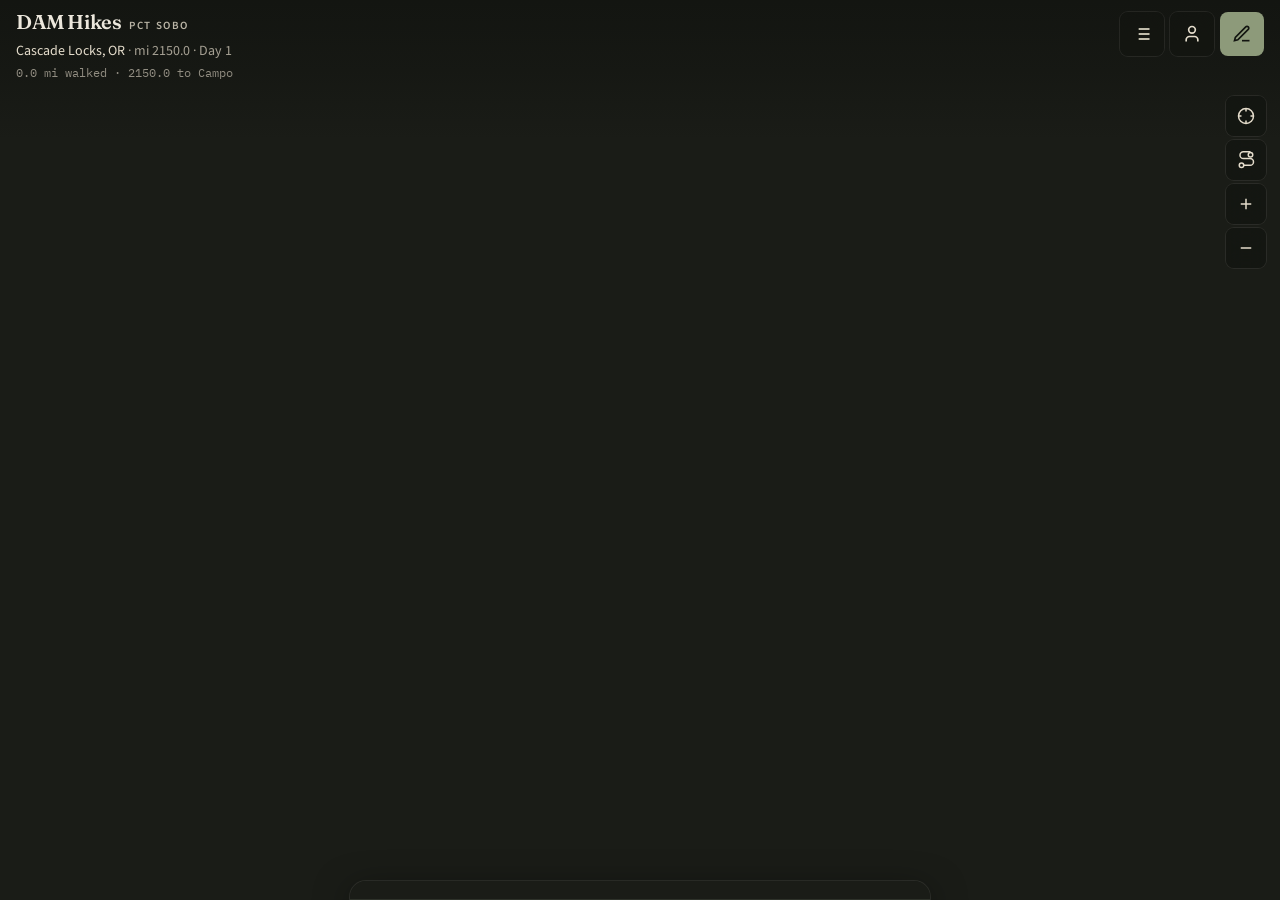
==== commit 7ac49a71: "feat: restore full functionality - 24 moments, 6 categories, 3 adaptive layouts, timeline filter dra" ====
--- a/index.html
+++ b/index.html
@@ -41,9 +41,17 @@
         </div>
 
         <div class="header-actions-group">
+          <!-- Timeline Index & Filter Button -->
+          <button type="button" id="btn-open-timeline" class="btn-header-glass" aria-label="Browse timeline & filter moments" title="Timeline Index & Filter">
+            <svg width="20" height="20" viewBox="0 0 24 24" fill="none" stroke="currentColor" stroke-width="2"><line x1="8" y1="6" x2="21" y2="6"/><line x1="8" y1="12" x2="21" y2="12"/><line x1="8" y1="18" x2="21" y2="18"/><line x1="3" y1="6" x2="3.01" y2="6"/><line x1="3" y1="12" x2="3.01" y2="12"/><line x1="3" y1="18" x2="3.01" y2="18"/></svg>
+          </button>
+
+          <!-- About & Gear List Button -->
           <button type="button" id="btn-open-about" class="btn-header-glass" aria-label="About the hike and gear list" title="Hiker Bio & Gear List">
             <svg width="20" height="20" viewBox="0 0 24 24" fill="none" stroke="currentColor" stroke-width="2"><path d="M19 21v-2a4 4 0 0 0-4-4H9a4 4 0 0 0-4 4v2"/><circle cx="12" cy="7" r="4"/></svg>
           </button>
+
+          <!-- New Update Compose Button -->
           <button type="button" id="btn-open-compose" class="btn-header-primary" aria-label="New update" title="New Journal Entry">
             <svg width="20" height="20" viewBox="0 0 24 24" fill="none" stroke="currentColor" stroke-width="2"><path d="M12 20h9"/><path d="M16.5 3.5a2.121 2.121 0 0 1 3 3L7 19l-4 1 1-4L16.5 3.5z"/></svg>
           </button>
@@ -80,6 +88,20 @@
 
   </div>
 
+  <!-- Slide-Up App Sheet: Timeline Index & Filter -->
+  <div id="sheet-timeline" class="app-sheet-modal" role="dialog" aria-modal="true" aria-label="Timeline Index & Filter">
+    <div class="app-sheet-backdrop" id="sheet-timeline-backdrop"></div>
+    <div class="app-sheet-dialog tall">
+      <header class="app-sheet-header">
+        <h2 class="app-sheet-title">Trail Timeline Index</h2>
+        <button type="button" class="app-sheet-close-btn" id="sheet-timeline-close" aria-label="Close">
+          <svg width="20" height="20" viewBox="0 0 24 24" fill="none" stroke="currentColor" stroke-width="2"><line x1="18" y1="6" x2="6" y2="18"/><line x1="6" y1="6" x2="18" y2="18"/></svg>
+        </button>
+      </header>
+      <div class="app-sheet-body" id="sheet-timeline-content"></div>
+    </div>
+  </div>
+
   <!-- Slide-Up App Sheet: About & Gear -->
   <div id="sheet-about" class="app-sheet-modal" role="dialog" aria-modal="true" aria-label="The hike and gear list">
     <div class="app-sheet-backdrop" id="sheet-about-backdrop"></div>
@@ -97,9 +119,9 @@
   <!-- Slide-Up App Sheet: Compose Update -->
   <div id="sheet-compose" class="app-sheet-modal" role="dialog" aria-modal="true" aria-label="New trail update">
     <div class="app-sheet-backdrop" id="sheet-compose-backdrop"></div>
-    <div class="app-sheet-dialog">
+    <div class="app-sheet-dialog tall">
       <header class="app-sheet-header">
-        <h2 class="app-sheet-title">New Trail Update</h2>
+        <h2 class="app-sheet-title">Compose Trail Update</h2>
         <button type="button" class="app-sheet-close-btn" id="sheet-compose-close" aria-label="Close">
           <svg width="20" height="20" viewBox="0 0 24 24" fill="none" stroke="currentColor" stroke-width="2"><line x1="18" y1="6" x2="6" y2="18"/><line x1="6" y1="6" x2="18" y2="18"/></svg>
         </button>
--- a/css/styles.css
+++ b/css/styles.css
@@ -291,7 +291,7 @@
   border-radius: 999px;
   background: var(--color-surface);
   box-shadow: 0 0 0 1px rgba(18, 20, 16, 0.45);
-  transition: width 0.2s cubic-bezier(0.22, 1, 0.36, 1), height 0.2s cubic-bezier(0.22, 1, 0.36, 1), border-color 0.2s ease;
+  transition: width 0.2s cubic-bezier(0.22, 1, 0.36, 1), height 0.2s cubic-bezier(0.22, 1, 0.36, 1), border-color 0.2s ease, box-shadow 0.2s ease;
 }
 
 .trail-bead img,
@@ -305,7 +305,6 @@
 .trail-bead span {
   display: grid;
   place-items: center;
-  font-family: var(--font-display);
   font-size: 14px;
   color: var(--color-paper);
   background: var(--color-surface);
@@ -331,14 +330,16 @@
   bottom: calc(100% + 6px);
   padding: 3px 8px;
   border-radius: 999px;
-  background: rgba(18, 20, 16, 0.85);
+  background: rgba(18, 20, 16, 0.88);
   color: var(--color-paper);
   font-size: 11px;
   letter-spacing: 0.04em;
   white-space: nowrap;
-  backdrop-filter: blur(4px);
-  border: 1px solid rgba(236, 231, 220, 0.12);
+  backdrop-filter: blur(6px);
+  border: 1px solid rgba(236, 231, 220, 0.16);
   pointer-events: none;
+  display: flex;
+  align-items: center;
 }
 
 .trail-here {
@@ -379,6 +380,201 @@
   0% { box-shadow: 0 0 0 4px rgba(197, 212, 168, 0.4); }
   70% { box-shadow: 0 0 0 14px rgba(197, 212, 168, 0); }
   100% { box-shadow: 0 0 0 4px rgba(197, 212, 168, 0); }
+}
+
+/* --- Badges & Category Accents --- */
+.badge {
+  display: inline-flex;
+  align-items: center;
+  gap: 4px;
+  padding: 2px 7px;
+  border-radius: 4px;
+  font-size: 11px;
+  font-weight: 600;
+  letter-spacing: 0.02em;
+  text-transform: uppercase;
+}
+
+.badge-section {
+  background: rgba(228, 220, 203, 0.1);
+  color: var(--color-paper);
+  border: 1px solid rgba(228, 220, 203, 0.15);
+}
+
+.badge-cat-campsite { background: rgba(16, 185, 129, 0.18); color: #10B981; border: 1px solid rgba(16, 185, 129, 0.35); }
+.badge-cat-milestone { background: rgba(59, 130, 246, 0.18); color: #60A5FA; border: 1px solid rgba(59, 130, 246, 0.35); }
+.badge-cat-resupply { background: rgba(245, 158, 11, 0.18); color: #FBBF24; border: 1px solid rgba(245, 158, 11, 0.35); }
+.badge-cat-wildlife { background: rgba(139, 92, 246, 0.18); color: #A78BFA; border: 1px solid rgba(139, 92, 246, 0.35); }
+.badge-cat-hardship { background: rgba(239, 68, 68, 0.18); color: #F87171; border: 1px solid rgba(239, 68, 68, 0.35); }
+.badge-cat-reflection { background: rgba(236, 72, 153, 0.18); color: #F472B6; border: 1px solid rgba(236, 72, 153, 0.35); }
+
+.btn-card-edit-quick {
+  display: inline-flex;
+  align-items: center;
+  gap: 4px;
+  padding: 3px 8px;
+  border-radius: 4px;
+  background: rgba(228, 220, 203, 0.1);
+  border: 1px solid var(--color-border);
+  color: var(--color-muted);
+  font-size: 11px;
+  font-weight: 500;
+  transition: all 0.15s ease;
+}
+.btn-card-edit-quick:hover {
+  background: rgba(228, 220, 203, 0.2);
+  color: var(--color-fg);
+}
+
+/* Quotes */
+.detail-pull-quote {
+  font-family: var(--font-display);
+  font-size: 15px;
+  font-style: italic;
+  color: var(--color-trail);
+  border-left: 2px solid var(--color-trail);
+  padding-left: 10px;
+  margin: 8px 0;
+  line-height: 1.4;
+}
+
+.minimal-lead-quote {
+  font-family: var(--font-display);
+  font-size: 18px;
+  font-style: italic;
+  line-height: 1.35;
+  color: var(--color-paper);
+  border-left: 3px solid var(--color-primary);
+  padding-left: 12px;
+  margin: 10px 0 12px 0;
+}
+
+/* Metric Ribbon */
+.metric-ribbon {
+  display: flex;
+  gap: 6px;
+  flex-wrap: wrap;
+  margin: 6px 0;
+}
+
+.metric-pill {
+  display: inline-flex;
+  align-items: center;
+  gap: 4px;
+  padding: 2px 7px;
+  border-radius: 4px;
+  background: rgba(18, 20, 16, 0.6);
+  border: 1px solid var(--color-border);
+  font-size: 11px;
+  font-family: var(--font-mono);
+  color: var(--color-muted);
+}
+.metric-pill span {
+  color: var(--color-fg);
+}
+
+/* Field Log Grid */
+.fieldlog-grid {
+  display: grid;
+  grid-template-columns: repeat(2, 1fr);
+  gap: 6px;
+  margin: 10px 0;
+}
+
+.field-cell {
+  background: rgba(18, 20, 16, 0.55);
+  border: 1px solid var(--color-border);
+  border-radius: 6px;
+  padding: 6px 8px;
+}
+
+.field-label {
+  font-size: 9.5px;
+  text-transform: uppercase;
+  letter-spacing: 0.12em;
+  color: var(--color-muted);
+  font-weight: 600;
+}
+
+.field-value {
+  font-family: var(--font-mono);
+  font-size: 12.5px;
+  color: var(--color-fg);
+  margin-top: 1px;
+  white-space: nowrap;
+  overflow: hidden;
+  text-overflow: ellipsis;
+}
+
+.fieldlog-gear-notes {
+  background: rgba(228, 220, 203, 0.05);
+  border-left: 2px solid var(--color-muted);
+  padding: 6px 8px;
+  font-size: 12.5px;
+  color: var(--color-muted);
+  border-radius: 0 4px 4px 0;
+}
+
+/* Timeline Drawer Pills */
+.pill-btn {
+  padding: 4px 10px;
+  border-radius: 999px;
+  background: rgba(18, 20, 16, 0.6);
+  border: 1px solid var(--color-border);
+  color: var(--color-muted);
+  font-size: 12px;
+  font-weight: 500;
+  white-space: nowrap;
+  transition: all 0.15s ease;
+}
+.pill-btn.active {
+  background: var(--color-primary);
+  color: var(--color-primary-fg);
+  border-color: var(--color-primary);
+  font-weight: 600;
+}
+
+.pill-category {
+  display: inline-flex;
+  align-items: center;
+  gap: 4px;
+  padding: 4px 8px;
+  border-radius: 999px;
+  background: rgba(18, 20, 16, 0.6);
+  border: 1px solid var(--color-border);
+  color: var(--color-muted);
+  font-size: 11.5px;
+  white-space: nowrap;
+  transition: all 0.15s ease;
+}
+.pill-category.active {
+  background: rgba(197, 212, 168, 0.2);
+  color: var(--color-trail);
+  border-color: var(--color-trail);
+  font-weight: 600;
+}
+
+.search-input-wrapper {
+  position: relative;
+  display: flex;
+  align-items: center;
+}
+
+.drawer-timeline-card:hover {
+  border-color: var(--color-trail) !important;
+  background: var(--color-raised) !important;
+}
+
+.btn-preset-thumb {
+  padding: 3px 8px;
+  border-radius: 4px;
+  background: rgba(228, 220, 203, 0.08);
+  border: 1px solid var(--color-border);
+  font-size: 11px;
+  color: var(--color-paper);
+}
+.btn-preset-thumb:hover {
+  background: rgba(228, 220, 203, 0.2);
 }
 
 /* --- Bottom Card Stack (Elevation + TrailCard) --- */
@@ -551,7 +747,7 @@
 
 .card-heading {
   font-family: var(--font-display);
-  font-size: 1.5rem;
+  font-size: 1.45rem;
   line-height: 1.2;
   letter-spacing: -0.02em;
   color: var(--color-fg);
@@ -563,7 +759,7 @@
   overflow: hidden;
   line-height: 1.5;
   margin-top: 6px;
-  font-size: 15px;
+  font-size: 14.5px;
   color: rgba(236, 231, 220, 0.9);
   white-space: normal;
 }
@@ -573,7 +769,7 @@
   max-height: 28dvh;
   overflow-y: auto;
   white-space: pre-wrap;
-  font-size: 15px;
+  font-size: 14.5px;
   line-height: 1.65;
   color: rgba(236, 231, 220, 0.92);
 }
@@ -585,8 +781,9 @@
 .card-read-more-hint {
   display: inline-block;
   margin-top: 4px;
-  font-size: 14px;
-  color: var(--color-muted);
+  font-size: 13.5px;
+  color: var(--color-trail);
+  font-weight: 500;
 }
 
 /* Step Navigation Footer */
@@ -648,7 +845,7 @@
   z-index: 10;
   margin: 0 auto;
   width: 100%;
-  max-width: 540px;
+  max-width: 560px;
   display: flex;
   flex-direction: column;
   overflow: hidden;
